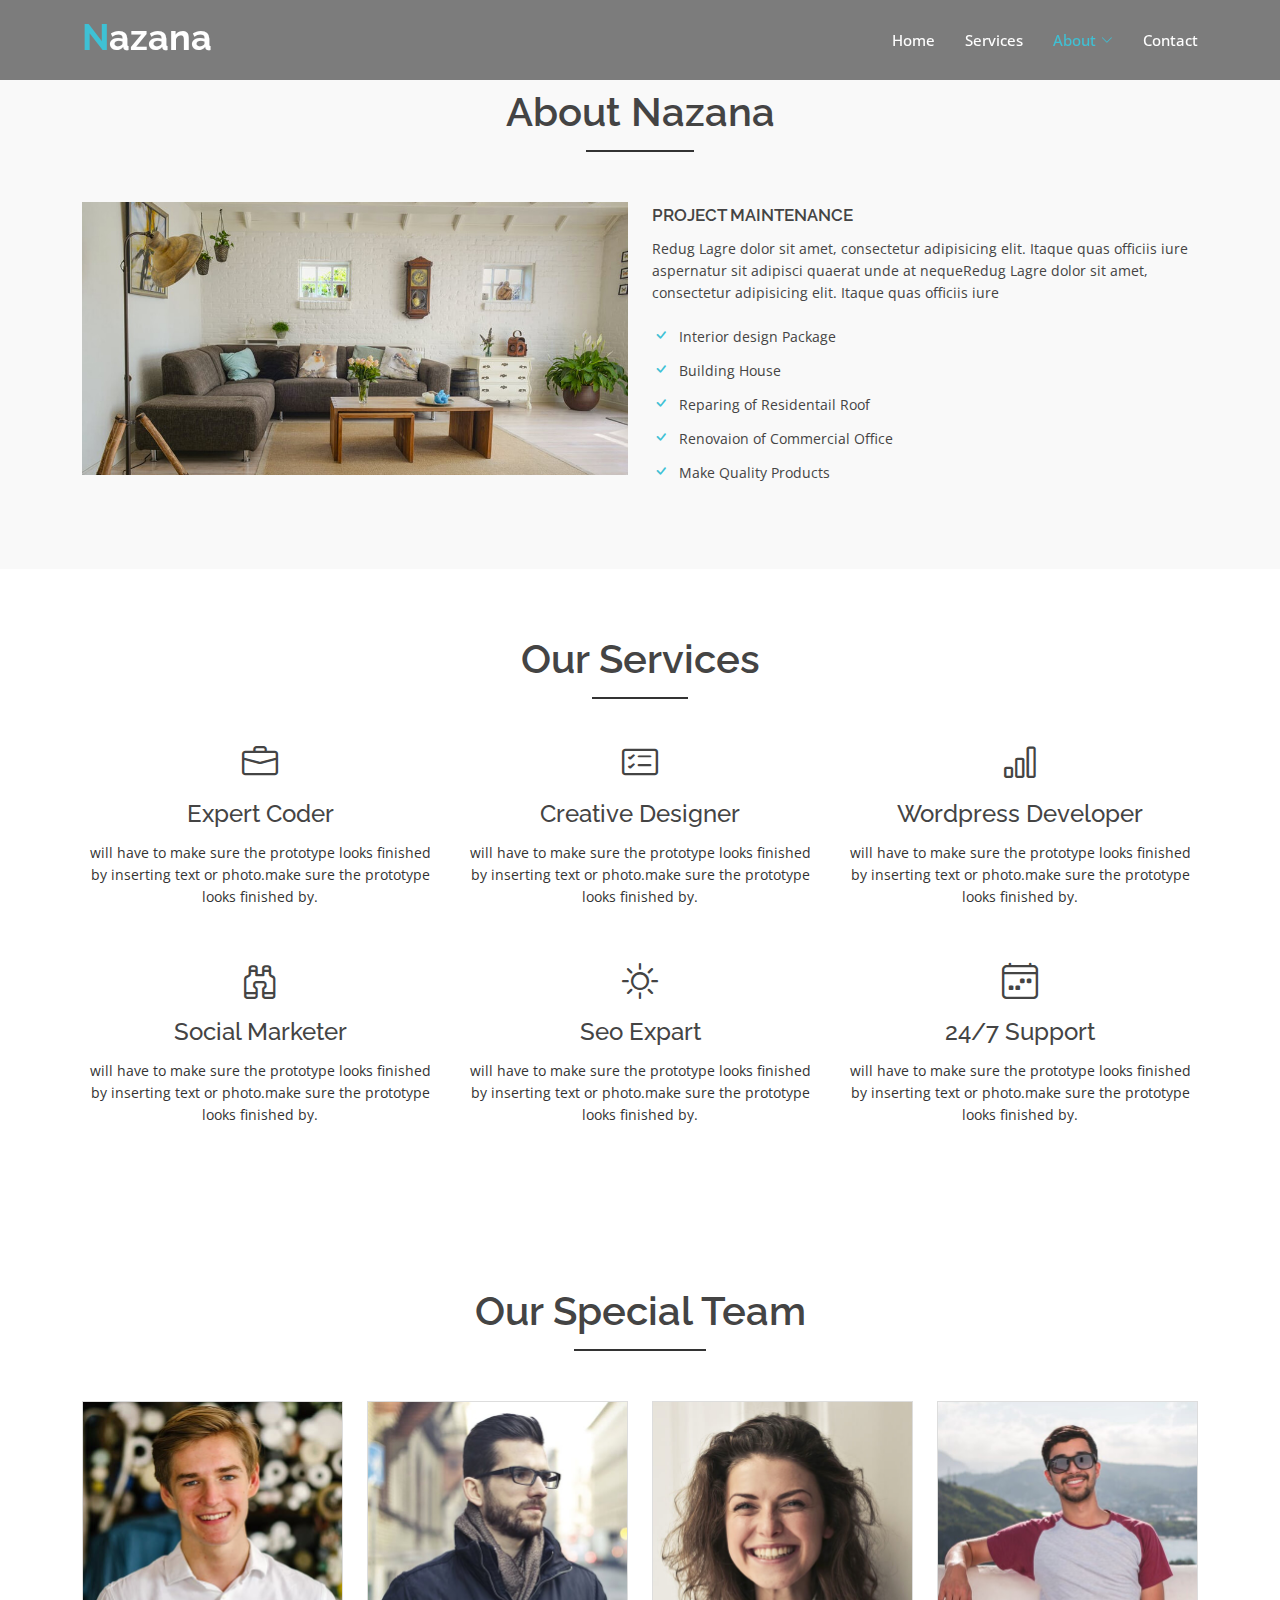
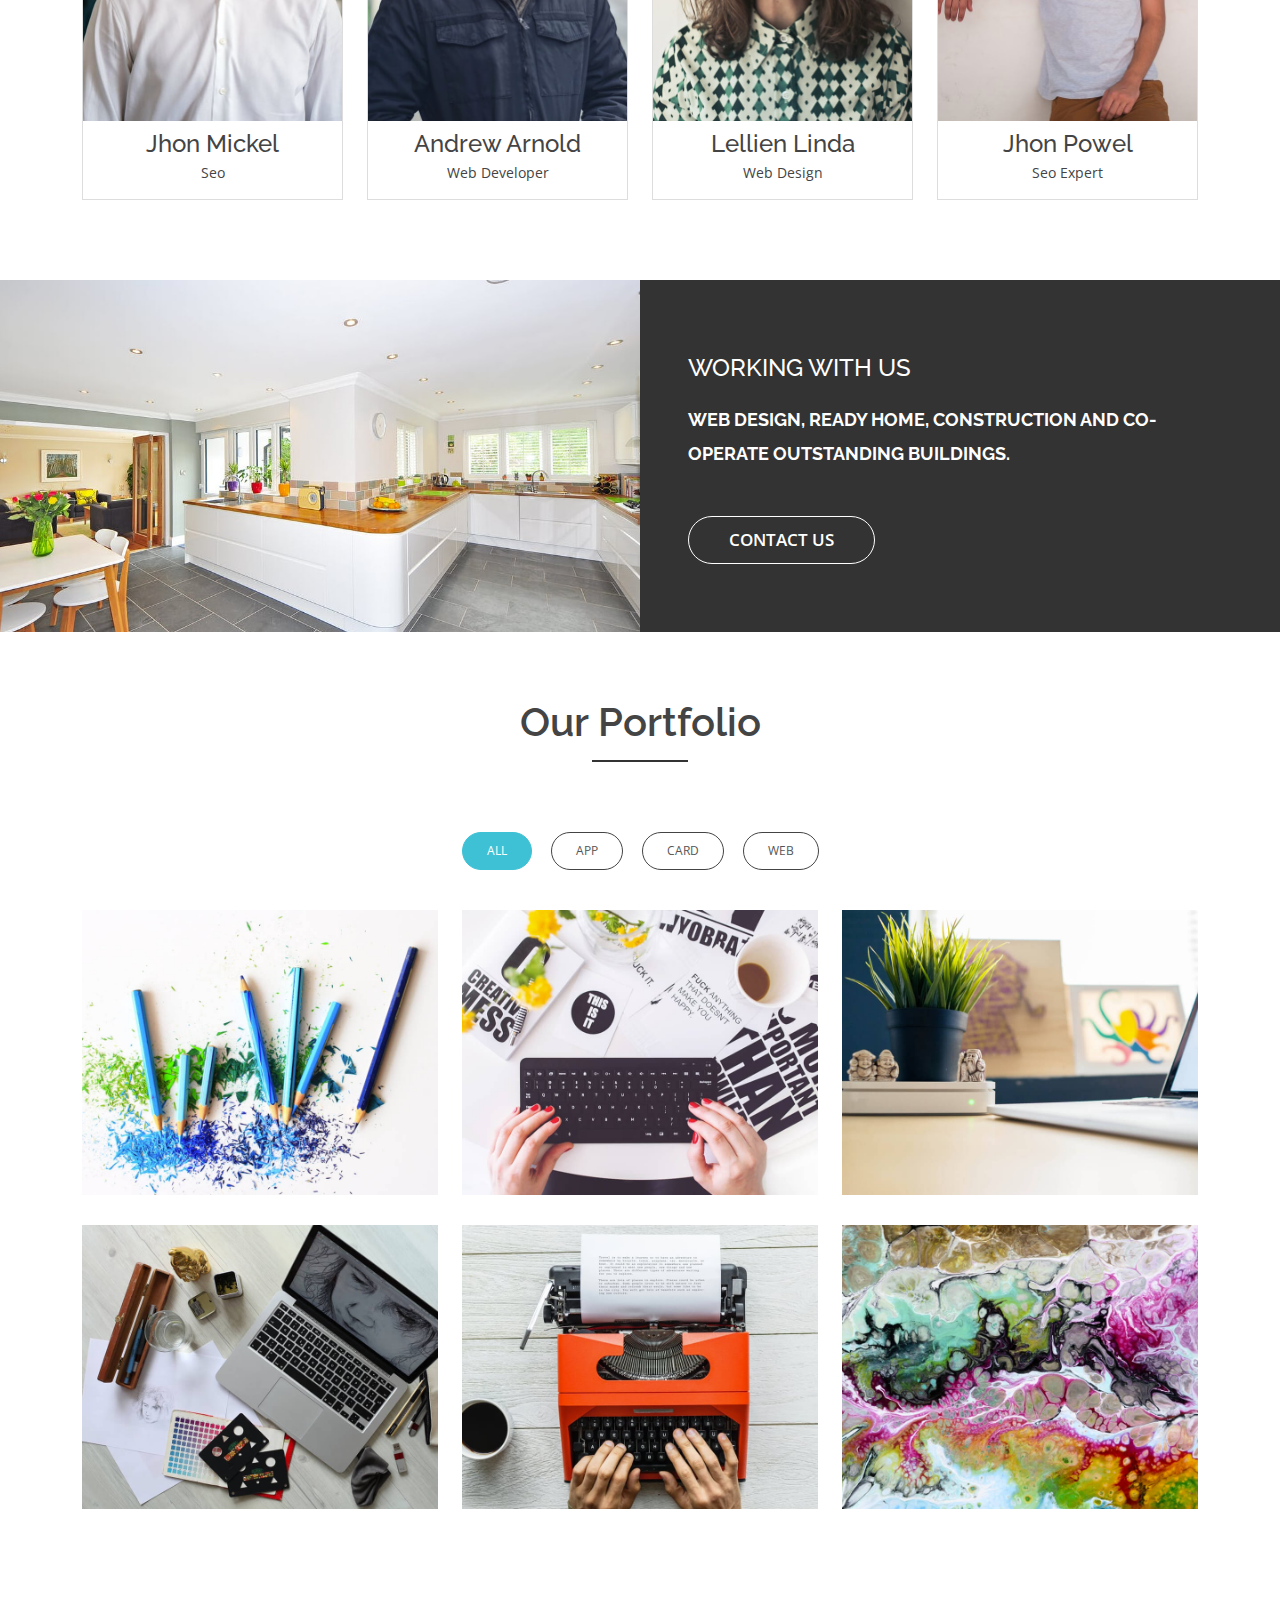
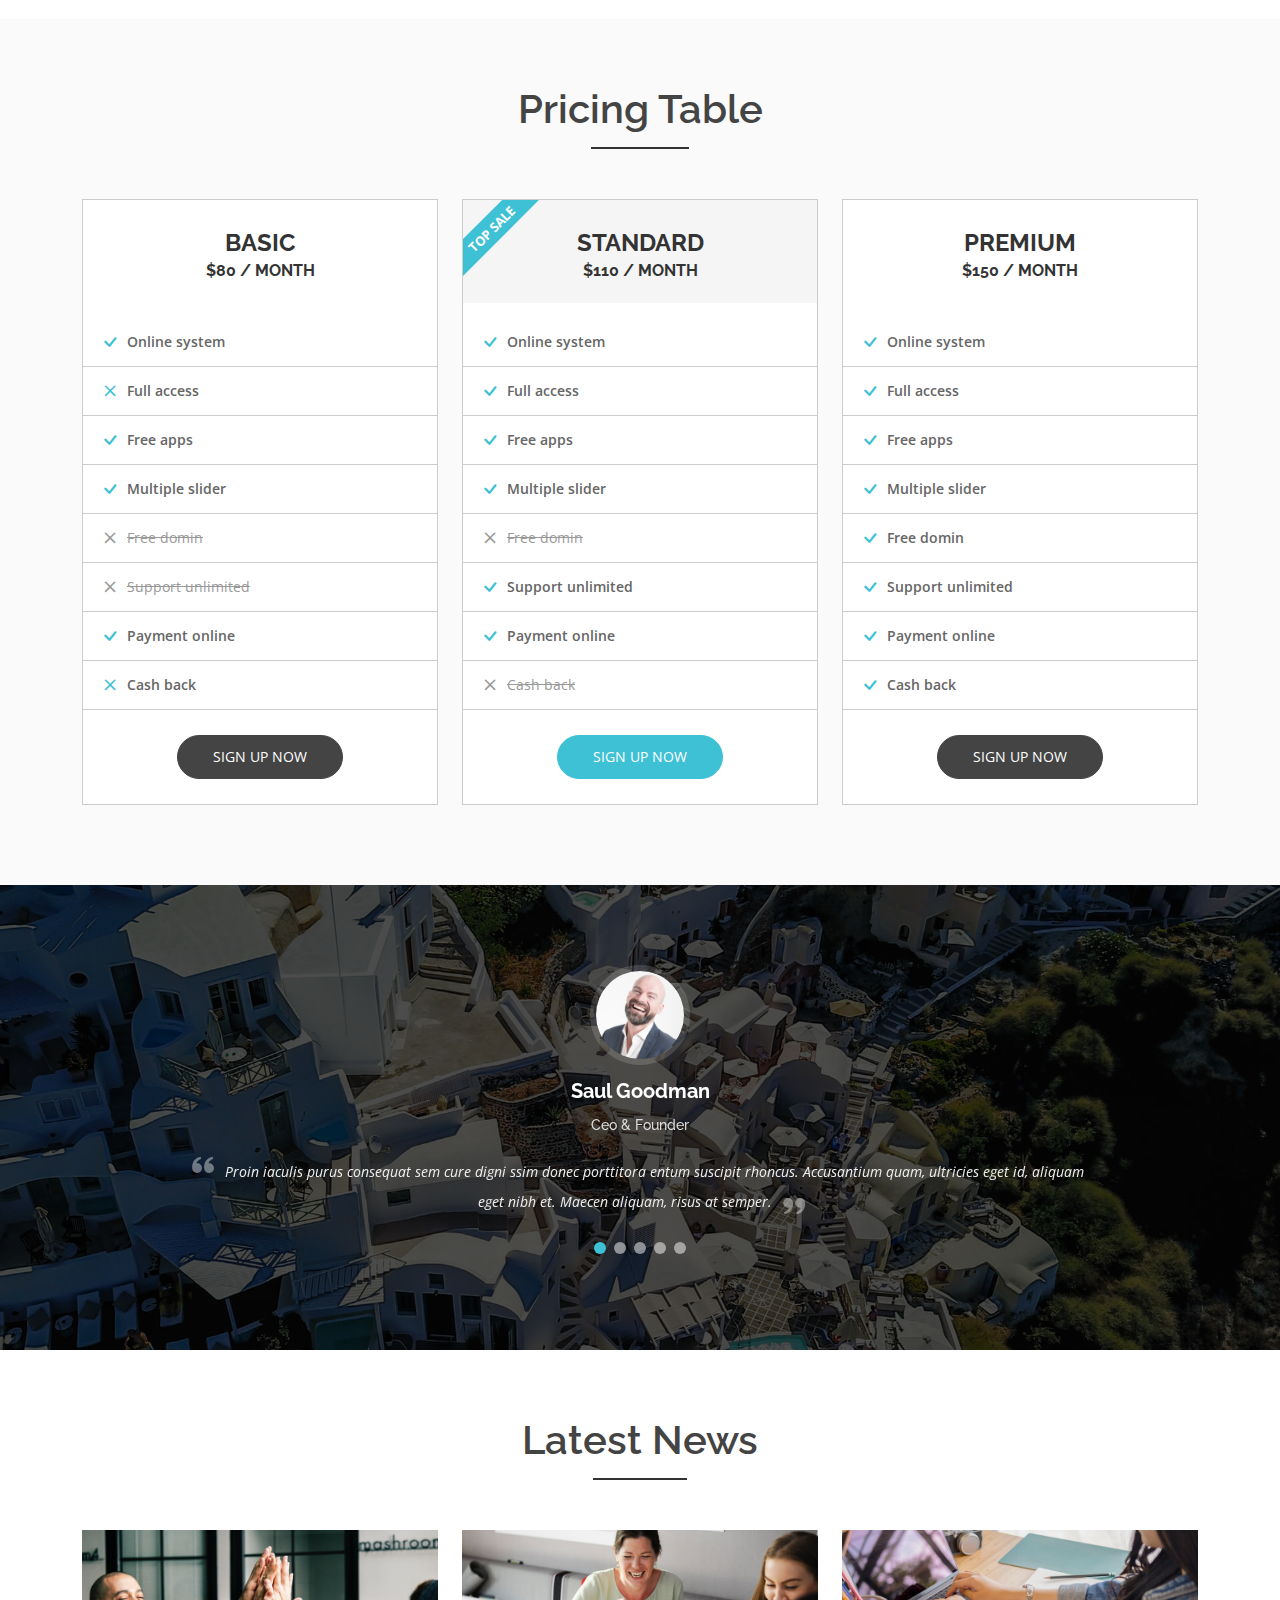
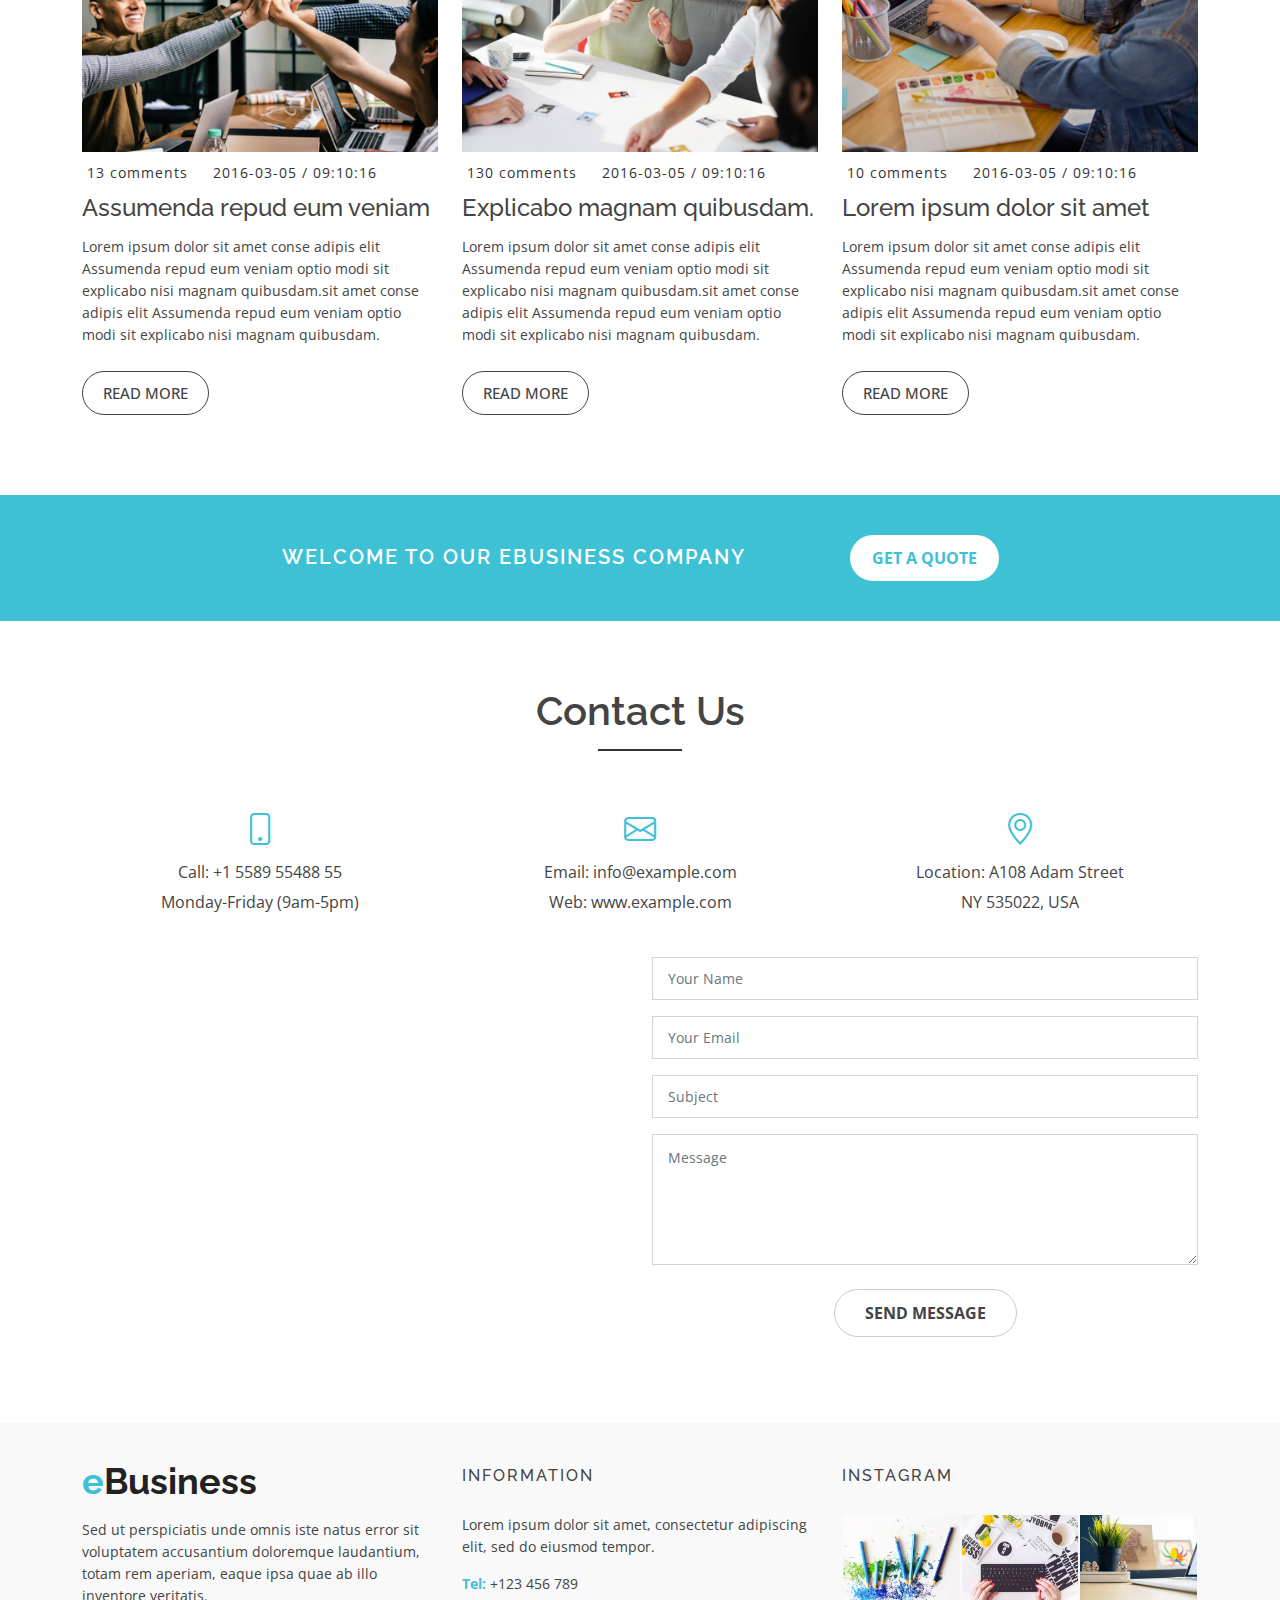
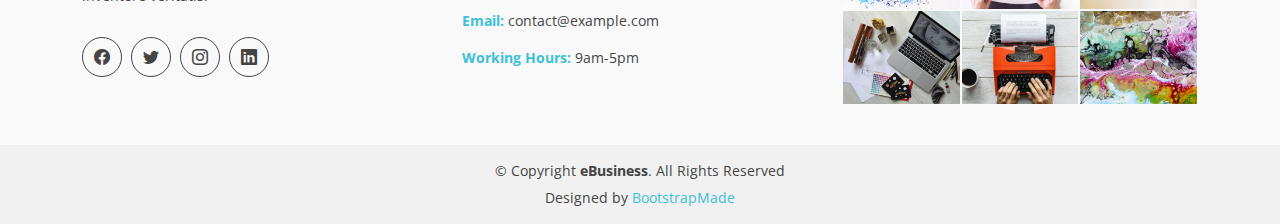
==== about.html @ fdb51cf4 "first commit" ====
<!DOCTYPE html>
<html lang="en">

<head>
  <meta charset="utf-8">
  <meta content="width=device-width, initial-scale=1.0" name="viewport">

  <title>eBusiness Bootstrap Template - Index</title>
  <meta content="" name="description">
  <meta content="" name="keywords">

  <!-- Favicons -->
  <link href="assets/img/favicon.png" rel="icon">
  <link href="assets/img/apple-touch-icon.png" rel="apple-touch-icon">

  <!-- Google Fonts -->
  <link
    href="https://fonts.googleapis.com/css?family=Open+Sans:300,400,400i,600,700|Raleway:300,400,400i,500,500i,700,800,900"
    rel="stylesheet">

  <!-- Vendor CSS Files -->
  <link href="assets/vendor/animate.css/animate.min.css" rel="stylesheet">
  <link href="assets/vendor/bootstrap/css/bootstrap.min.css" rel="stylesheet">
  <link href="assets/vendor/bootstrap-icons/bootstrap-icons.css" rel="stylesheet">
  <link href="assets/vendor/boxicons/css/boxicons.min.css" rel="stylesheet">
  <link href="assets/vendor/glightbox/css/glightbox.min.css" rel="stylesheet">
  <link href="assets/vendor/swiper/swiper-bundle.min.css" rel="stylesheet">

  <!-- Template Main CSS File -->
  <link href="assets/css/style.css" rel="stylesheet">

  <!-- =======================================================
  * Template Name: eBusiness - v4.9.0
  * Template URL: https://bootstrapmade.com/ebusiness-bootstrap-corporate-template/
  * Author: BootstrapMade.com
  * License: https://bootstrapmade.com/license/
  ======================================================== -->
</head>

<body>

  <!-- ======= Header ======= -->
  <header id="header" class="fixed-top d-flex align-items-center">
    <div class="container d-flex justify-content-between">

      <div class="logo">
        <h1><a href="index.html"><span>N</span>azana</a></h1>
        <!-- Uncomment below if you prefer to use an image logo -->
        <!-- <a href="index.html"><img src="assets/img/logo.png" alt="" class="img-fluid"></a>-->
      </div>

      <nav id="navbar" class="navbar">
        <ul>
          <li><a class="nav-link scrollto " href="./index.html">Home</a></li>
          <li><a class="nav-link scrollto" href="#services">Services</a></li>
          <li class="dropdown "><a href="./about.html"><span class="active"> About</span> <i class="bi bi-chevron-down active" ></i></a>
            <ul>
              <li><a class="nav-link scrollto active" href="./about.html#services">Services</a></li>
              <li><a class="nav-link scrollto" href="./about.html#team">Team</a></li>
              <li><a class="nav-link scrollto" href="./about.html#documentation">Documentation</a></li>
            </ul>
          </li>
          <li><a class="nav-link scrollto" href="./contactus.html">Contact</a></li>
        </ul>
        <i class="bi bi-list mobile-nav-toggle"></i>
      </nav><!-- .navbar -->

    </div>
  </header><!-- End Header -->

  <main id="main">

    <!-- ======= About Section ======= -->
    <div id="about" class="about-area area-padding">
      <div class="container">
        <div class="row">
          <div class="col-md-12 col-sm-12 col-xs-12">
            <div class="section-headline text-center">
            </br>
              <h2>About Nazana</h2>
            </div>
          </div>
        </div>
        <div class="row">
          <!-- single-well start-->
          <div class="col-md-6 col-sm-6 col-xs-12">
            <div class="well-left">
              <div class="single-well">
                <a href="#">
                  <img src="assets/img/about/1.jpg" alt="">
                </a>
              </div>
            </div>
          </div>
          <!-- single-well end-->
          <div class="col-md-6 col-sm-6 col-xs-12">
            <div class="well-middle">
              <div class="single-well">
                <a href="#">
                  <h4 class="sec-head">project Maintenance</h4>
                </a>
                <p>
                  Redug Lagre dolor sit amet, consectetur adipisicing elit. Itaque quas officiis iure aspernatur sit
                  adipisci quaerat unde at nequeRedug Lagre dolor sit amet, consectetur adipisicing elit. Itaque quas
                  officiis iure
                </p>
                <ul>
                  <li>
                    <i class="bi bi-check"></i> Interior design Package
                  </li>
                  <li>
                    <i class="bi bi-check"></i> Building House
                  </li>
                  <li>
                    <i class="bi bi-check"></i> Reparing of Residentail Roof
                  </li>
                  <li>
                    <i class="bi bi-check"></i> Renovaion of Commercial Office
                  </li>
                  <li>
                    <i class="bi bi-check"></i> Make Quality Products
                  </li>
                </ul>
              </div>
            </div>
          </div>
          <!-- End col-->
        </div>
      </div>
    </div><!-- End About Section -->

    <!-- ======= Services Section ======= -->
    <div id="services" class="services-area area-padding">
      <div class="container">
        <div class="row">
          <div class="col-md-12 col-sm-12 col-xs-12">
            <div class="section-headline services-head text-center">
              <h2>Our Services</h2>
            </div>
          </div>
        </div>
        <div class="row text-center">
          <!-- Start Left services -->
          <div class="col-md-4 col-sm-4 col-xs-12">
            <div class="about-move">
              <div class="services-details">
                <div class="single-services">
                  <a class="services-icon" href="#">
                    <i class="bi bi-briefcase"></i>
                  </a>
                  <h4>Expert Coder</h4>
                  <p>
                    will have to make sure the prototype looks finished by inserting text or photo.make sure the
                    prototype looks finished by.
                  </p>
                </div>
              </div>
              <!-- end about-details -->
            </div>
          </div>
          <div class="col-md-4 col-sm-4 col-xs-12">
            <div class="about-move">
              <div class="services-details">
                <div class="single-services">
                  <a class="services-icon" href="#">
                    <i class="bi bi-card-checklist"></i>
                  </a>
                  <h4>Creative Designer</h4>
                  <p>
                    will have to make sure the prototype looks finished by inserting text or photo.make sure the
                    prototype looks finished by.
                  </p>
                </div>
              </div>
              <!-- end about-details -->
            </div>
          </div>
          <div class="col-md-4 col-sm-4 col-xs-12">
            <!-- end col-md-4 -->
            <div class=" about-move">
              <div class="services-details">
                <div class="single-services">
                  <a class="services-icon" href="#">
                    <i class="bi bi-bar-chart"></i>
                  </a>
                  <h4>Wordpress Developer</h4>
                  <p>
                    will have to make sure the prototype looks finished by inserting text or photo.make sure the
                    prototype looks finished by.
                  </p>
                </div>
              </div>
              <!-- end about-details -->
            </div>
          </div>
          <div class="col-md-4 col-sm-4 col-xs-12">
            <!-- end col-md-4 -->
            <div class=" about-move">
              <div class="services-details">
                <div class="single-services">
                  <a class="services-icon" href="#">
                    <i class="bi bi-binoculars"></i>
                  </a>
                  <h4>Social Marketer </h4>
                  <p>
                    will have to make sure the prototype looks finished by inserting text or photo.make sure the
                    prototype looks finished by.
                  </p>
                </div>
              </div>
              <!-- end about-details -->
            </div>
          </div>
          <!-- End Left services -->
          <div class="col-md-4 col-sm-4 col-xs-12">
            <!-- end col-md-4 -->
            <div class=" about-move">
              <div class="services-details">
                <div class="single-services">
                  <a class="services-icon" href="#">
                    <i class="bi bi-brightness-high"></i>
                  </a>
                  <h4>Seo Expart</h4>
                  <p>
                    will have to make sure the prototype looks finished by inserting text or photo.make sure the
                    prototype looks finished by.
                  </p>
                </div>
              </div>
              <!-- end about-details -->
            </div>
          </div>
          <!-- End Left services -->
          <div class="col-md-4 col-sm-4 col-xs-12">
            <!-- end col-md-4 -->
            <div class=" about-move">
              <div class="services-details">
                <div class="single-services">
                  <a class="services-icon" href="#">
                    <i class="bi bi-calendar4-week"></i>
                  </a>
                  <h4>24/7 Support</h4>
                  <p>
                    will have to make sure the prototype looks finished by inserting text or photo.make sure the
                    prototype looks finished by.
                  </p>
                </div>
              </div>
              <!-- end about-details -->
            </div>
          </div>
        </div>
      </div>
    </div><!-- End Services Section -->

    <!-- ======= Team Section ======= -->
    <div id="team" class="our-team-area area-padding">
      <div class="container">
        <div class="row">
          <div class="col-md-12 col-sm-12 col-xs-12">
            <div class="section-headline text-center">
              <h2>Our special Team</h2>
            </div>
          </div>
        </div>
        <div class="row">
          <div class="col-md-3 col-sm-3 col-xs-12">
            <div class="single-team-member">
              <div class="team-img">
                <a href="#">
                  <img src="assets/img/team/1.jpg" alt="">
                </a>
                <div class="team-social-icon text-center">
                  <ul>
                    <li>
                      <a href="#">
                        <i class="bi bi-facebook"></i>
                      </a>
                    </li>
                    <li>
                      <a href="#">
                        <i class="bi bi-twitter"></i>
                      </a>
                    </li>
                    <li>
                      <a href="#">
                        <i class="bi bi-instagram"></i>
                      </a>
                    </li>
                  </ul>
                </div>
              </div>
              <div class="team-content text-center">
                <h4>Jhon Mickel</h4>
                <p>Seo</p>
              </div>
            </div>
          </div>
          <!-- End column -->
          <div class="col-md-3 col-sm-3 col-xs-12">
            <div class="single-team-member">
              <div class="team-img">
                <a href="#">
                  <img src="assets/img/team/2.jpg" alt="">
                </a>
                <div class="team-social-icon text-center">
                  <ul>
                    <li>
                      <a href="#">
                        <i class="bi bi-facebook"></i>
                      </a>
                    </li>
                    <li>
                      <a href="#">
                        <i class="bi bi-twitter"></i>
                      </a>
                    </li>
                    <li>
                      <a href="#">
                        <i class="bi bi-instagram"></i>
                      </a>
                    </li>
                  </ul>
                </div>
              </div>
              <div class="team-content text-center">
                <h4>Andrew Arnold</h4>
                <p>Web Developer</p>
              </div>
            </div>
          </div>
          <!-- End column -->
          <div class="col-md-3 col-sm-3 col-xs-12">
            <div class="single-team-member">
              <div class="team-img">
                <a href="#">
                  <img src="assets/img/team/3.jpg" alt="">
                </a>
                <div class="team-social-icon text-center">
                  <ul>
                    <li>
                      <a href="#">
                        <i class="bi bi-facebook"></i>
                      </a>
                    </li>
                    <li>
                      <a href="#">
                        <i class="bi bi-twitter"></i>
                      </a>
                    </li>
                    <li>
                      <a href="#">
                        <i class="bi bi-instagram"></i>
                      </a>
                    </li>
                  </ul>
                </div>
              </div>
              <div class="team-content text-center">
                <h4>Lellien Linda</h4>
                <p>Web Design</p>
              </div>
            </div>
          </div>
          <!-- End column -->
          <div class="col-md-3 col-sm-3 col-xs-12">
            <div class="single-team-member">
              <div class="team-img">
                <a href="#">
                  <img src="assets/img/team/4.jpg" alt="">
                </a>
                <div class="team-social-icon text-center">
                  <ul>
                    <li>
                      <a href="#">
                        <i class="bi bi-facebook"></i>
                      </a>
                    </li>
                    <li>
                      <a href="#">
                        <i class="bi bi-twitter"></i>
                      </a>
                    </li>
                    <li>
                      <a href="#">
                        <i class="bi bi-instagram"></i>
                      </a>
                    </li>
                  </ul>
                </div>
              </div>
              <div class="team-content text-center">
                <h4>Jhon Powel</h4>
                <p>Seo Expert</p>
              </div>
            </div>
          </div>
          <!-- End column -->
        </div>
      </div>
    </div><!-- End Team Section -->

    <!-- ======= Rviews Section ======= -->
    <div class="reviews-area">
      <div class="row g-0">
        <div class="col-lg-6">
          <img src="assets/img/about/2.jpg" alt="" class="img-fluid">
        </div>
        <div class="col-lg-6 work-right-text d-flex align-items-center">
          <div class="px-5 py-5 py-lg-0">
            <h2>working with us</h2>
            <h5>Web Design, Ready Home, Construction and Co-operate Outstanding Buildings.</h5>
            <a href="#contact" class="ready-btn scrollto">Contact us</a>
          </div>
        </div>
      </div>
    </div><!-- End Rviews Section -->

    <!-- ======= Portfolio Section ======= -->
    <div id="portfolio" class="portfolio-area area-padding fix">
      <div class="container">
        <div class="row">
          <div class="col-lg-12 col-md-12 col-sm-12 col-xs-12">
            <div class="section-headline text-center">
              <h2>Our Portfolio</h2>
            </div>
          </div>
        </div>
        <div class="row wesome-project-1 fix">
          <!-- Start Portfolio -page -->
          <div class="col-lg-12 col-md-12 col-sm-12 col-xs-12">
            <ul id="portfolio-flters">
              <li data-filter="*" class="filter-active">All</li>
              <li data-filter=".filter-app">App</li>
              <li data-filter=".filter-card">Card</li>
              <li data-filter=".filter-web">Web</li>
            </ul>
          </div>
        </div>

        <div class="row awesome-project-content portfolio-container">

          <!-- portfolio-item start -->
          <div class="col-md-4 col-sm-4 col-xs-12 portfolio-item filter-app portfolio-item">
            <div class="single-awesome-project">
              <div class="awesome-img">
                <a href="#"><img src="assets/img/portfolio/1.jpg" alt="" /></a>
                <div class="add-actions text-center">
                  <div class="project-dec">
                    <a class="portfolio-lightbox" data-gallery="myGallery" href="assets/img/portfolio/1.jpg">
                      <h4>Business City</h4>
                      <span>Web Development</span>
                    </a>
                  </div>
                </div>
              </div>
            </div>
          </div>
          <!-- portfolio-item end -->

          <!-- portfolio-item start -->
          <div class="col-md-4 col-sm-4 col-xs-12 portfolio-item filter-web">
            <div class="single-awesome-project">
              <div class="awesome-img">
                <a href="#"><img src="assets/img/portfolio/2.jpg" alt="" /></a>
                <div class="add-actions text-center">
                  <div class="project-dec">
                    <a class="portfolio-lightbox" data-gallery="myGallery" href="assets/img/portfolio/2.jpg">
                      <h4>Blue Sea</h4>
                      <span>Photosho</span>
                    </a>
                  </div>
                </div>
              </div>
            </div>
          </div>
          <!-- portfolio-item end -->

          <!-- portfolio-item start -->
          <div class="col-md-4 col-sm-4 col-xs-12 portfolio-item filter-card">
            <div class="single-awesome-project">
              <div class="awesome-img">
                <a href="#"><img src="assets/img/portfolio/3.jpg" alt="" /></a>
                <div class="add-actions text-center">
                  <div class="project-dec">
                    <a class="portfolio-lightbox" data-gallery="myGallery" href="assets/img/portfolio/3.jpg">
                      <h4>Beautiful Nature</h4>
                      <span>Web Design</span>
                    </a>
                  </div>
                </div>
              </div>
            </div>
          </div>
          <!-- portfolio-item end -->

          <!-- portfolio-item start -->
          <div class="col-md-4 col-sm-4 col-xs-12 portfolio-item filter-web">
            <div class="single-awesome-project">
              <div class="awesome-img">
                <a href="#"><img src="assets/img/portfolio/4.jpg" alt="" /></a>
                <div class="add-actions text-center">
                  <div class="project-dec">
                    <a class="portfolio-lightbox" data-gallery="myGallery" href="assets/img/portfolio/4.jpg">
                      <h4>Creative Team</h4>
                      <span>Web design</span>
                    </a>
                  </div>
                </div>
              </div>
            </div>
          </div>
          <!-- portfolio-item end -->

          <!-- portfolio-item start -->
          <div class="col-md-4 col-sm-4 col-xs-12 portfolio-item filter-app">
            <div class="single-awesome-project">
              <div class="awesome-img">
                <a href="#"><img src="assets/img/portfolio/5.jpg" alt="" /></a>
                <div class="add-actions text-center text-center">
                  <div class="project-dec">
                    <a class="portfolio-lightbox" data-gallery="myGallery" href="assets/img/portfolio/5.jpg">
                      <h4>Beautiful Flower</h4>
                      <span>Web Development</span>
                    </a>
                  </div>
                </div>
              </div>
            </div>
          </div>
          <!-- portfolio-item end -->

          <!-- portfolio-item start -->
          <div class="col-md-4 col-sm-4 col-xs-12 portfolio-item filter-web">
            <div class="single-awesome-project">
              <div class="awesome-img">
                <a href="#"><img src="assets/img/portfolio/6.jpg" alt="" /></a>
                <div class="add-actions text-center">
                  <div class="project-dec">
                    <a class="portfolio-lightbox" data-gallery="myGallery" href="assets/img/portfolio/6.jpg">
                      <h4>Night Hill</h4>
                      <span>Photoshop</span>
                    </a>
                  </div>
                </div>
              </div>
            </div>
          </div>
          <!-- portfolio-item end -->

        </div>
      </div>
    </div><!-- End Portfolio Section -->

    <!-- ======= Pricing Section ======= -->
    <div id="pricing" class="pricing-area area-padding">
      <div class="container">
        <div class="row">
          <div class="col-md-12 col-sm-12 col-xs-12">
            <div class="section-headline text-center">
              <h2>Pricing Table</h2>
            </div>
          </div>
        </div>
        <div class="row">
          <div class="col-md-4 col-sm-4 col-xs-12">
            <div class="pri_table_list">
              <h3>basic <br /> <span>$80 / month</span></h3>
              <ol>
                <li class="check"><i class="bi bi-check"></i><span>Online system</span></li>
                <li class="check"><i class="bi bi-x"></i><span>Full access</span></li>
                <li class="check"><i class="bi bi-check"></i><span>Free apps</span></li>
                <li class="check"><i class="bi bi-check"></i><span>Multiple slider</span></li>
                <li class="cross"><i class="bi bi-x"></i><span>Free domin</span></li>
                <li class="cross"><i class="bi bi-x"></i><span>Support unlimited</span></li>
                <li class="check"><i class="bi bi-check"></i><span>Payment online</span></li>
                <li class="check"><i class="bi bi-x"></i><span>Cash back</span></li>
              </ol>
              <button>sign up now</button>
            </div>
          </div>
          <div class="col-md-4 col-sm-4 col-xs-12">
            <div class="pri_table_list active">
              <span class="saleon">top sale</span>
              <h3>standard <br /> <span>$110 / month</span></h3>
              <ol>
                <li class="check"><i class="bi bi-check"></i><span>Online system</span></li>
                <li class="check"><i class="bi bi-check"></i><span>Full access</span></li>
                <li class="check"><i class="bi bi-check"></i><span>Free apps</span></li>
                <li class="check"><i class="bi bi-check"></i><span>Multiple slider</span></li>
                <li class="cross"><i class="bi bi-x"></i><span>Free domin</span></li>
                <li class="check"><i class="bi bi-check"></i><span>Support unlimited</span></li>
                <li class="check"><i class="bi bi-check"></i><span>Payment online</span></li>
                <li class="cross"><i class="bi bi-x"></i><span>Cash back</span></li>
              </ol>
              <button>sign up now</button>
            </div>
          </div>
          <div class="col-md-4 col-sm-4 col-xs-12">
            <div class="pri_table_list">
              <h3>premium <br /> <span>$150 / month</span></h3>
              <ol>
                <li class="check"><i class="bi bi-check"></i><span>Online system</span></li>
                <li class="check"><i class="bi bi-check"></i><span>Full access</span></li>
                <li class="check"><i class="bi bi-check"></i><span>Free apps</span></li>
                <li class="check"><i class="bi bi-check"></i><span>Multiple slider</span></li>
                <li class="check"><i class="bi bi-check"></i><span>Free domin</span></li>
                <li class="check"><i class="bi bi-check"></i><span>Support unlimited</span></li>
                <li class="check"><i class="bi bi-check"></i><span>Payment online</span></li>
                <li class="check"><i class="bi bi-check"></i><span>Cash back</span></li>
              </ol>
              <button>sign up now</button>
            </div>
          </div>
        </div>
      </div>
    </div><!-- End Pricing Section -->

    <!-- ======= Testimonials Section ======= -->
    <div id="testimonials" class="testimonials">
      <div class="container">

        <div class="testimonials-slider swiper">
          <div class="swiper-wrapper">

            <div class="swiper-slide">
              <div class="testimonial-item">
                <img src="assets/img/testimonials/testimonials-1.jpg" class="testimonial-img" alt="">
                <h3>Saul Goodman</h3>
                <h4>Ceo &amp; Founder</h4>
                <p>
                  <i class="bx bxs-quote-alt-left quote-icon-left"></i>
                  Proin iaculis purus consequat sem cure digni ssim donec porttitora entum suscipit rhoncus. Accusantium
                  quam, ultricies eget id, aliquam eget nibh et. Maecen aliquam, risus at semper.
                  <i class="bx bxs-quote-alt-right quote-icon-right"></i>
                </p>
              </div>
            </div><!-- End testimonial item -->

            <div class="swiper-slide">
              <div class="testimonial-item">
                <img src="assets/img/testimonials/testimonials-2.jpg" class="testimonial-img" alt="">
                <h3>Sara Wilsson</h3>
                <h4>Designer</h4>
                <p>
                  <i class="bx bxs-quote-alt-left quote-icon-left"></i>
                  Export tempor illum tamen malis malis eram quae irure esse labore quem cillum quid cillum eram malis
                  quorum velit fore eram velit sunt aliqua noster fugiat irure amet legam anim culpa.
                  <i class="bx bxs-quote-alt-right quote-icon-right"></i>
                </p>
              </div>
            </div><!-- End testimonial item -->

            <div class="swiper-slide">
              <div class="testimonial-item">
                <img src="assets/img/testimonials/testimonials-3.jpg" class="testimonial-img" alt="">
                <h3>Jena Karlis</h3>
                <h4>Store Owner</h4>
                <p>
                  <i class="bx bxs-quote-alt-left quote-icon-left"></i>
                  Enim nisi quem export duis labore cillum quae magna enim sint quorum nulla quem veniam duis minim
                  tempor labore quem eram duis noster aute amet eram fore quis sint minim.
                  <i class="bx bxs-quote-alt-right quote-icon-right"></i>
                </p>
              </div>
            </div><!-- End testimonial item -->

            <div class="swiper-slide">
              <div class="testimonial-item">
                <img src="assets/img/testimonials/testimonials-4.jpg" class="testimonial-img" alt="">
                <h3>Matt Brandon</h3>
                <h4>Freelancer</h4>
                <p>
                  <i class="bx bxs-quote-alt-left quote-icon-left"></i>
                  Fugiat enim eram quae cillum dolore dolor amet nulla culpa multos export minim fugiat minim velit
                  minim dolor enim duis veniam ipsum anim magna sunt elit fore quem dolore labore illum veniam.
                  <i class="bx bxs-quote-alt-right quote-icon-right"></i>
                </p>
              </div>
            </div><!-- End testimonial item -->

            <div class="swiper-slide">
              <div class="testimonial-item">
                <img src="assets/img/testimonials/testimonials-5.jpg" class="testimonial-img" alt="">
                <h3>John Larson</h3>
                <h4>Entrepreneur</h4>
                <p>
                  <i class="bx bxs-quote-alt-left quote-icon-left"></i>
                  Quis quorum aliqua sint quem legam fore sunt eram irure aliqua veniam tempor noster veniam enim culpa
                  labore duis sunt culpa nulla illum cillum fugiat legam esse veniam culpa fore nisi cillum quid.
                  <i class="bx bxs-quote-alt-right quote-icon-right"></i>
                </p>
              </div>
            </div><!-- End testimonial item -->

          </div>
          <div class="swiper-pagination"></div>
        </div>

      </div>
    </div><!-- End Testimonials Section -->

    <!-- ======= Blog Section ======= -->
    <div id="blog" class="blog-area">
      <div class="blog-inner area-padding">
        <div class="blog-overly"></div>
        <div class="container ">
          <div class="row">
            <div class="col-md-12 col-sm-12 col-xs-12">
              <div class="section-headline text-center">
                <h2>Latest News</h2>
              </div>
            </div>
          </div>
          <div class="row">
            <!-- Start Left Blog -->
            <div class="col-md-4 col-sm-4 col-xs-12">
              <div class="single-blog">
                <div class="single-blog-img">
                  <a href="blog.html">
                    <img src="assets/img/blog/1.jpg" alt="">
                  </a>
                </div>
                <div class="blog-meta">
                  <span class="comments-type">
                    <i class="fa fa-comment-o"></i>
                    <a href="#">13 comments</a>
                  </span>
                  <span class="date-type">
                    <i class="fa fa-calendar"></i>2016-03-05 / 09:10:16
                  </span>
                </div>
                <div class="blog-text">
                  <h4>
                    <a href="blog.html">Assumenda repud eum veniam</a>
                  </h4>
                  <p>
                    Lorem ipsum dolor sit amet conse adipis elit Assumenda repud eum veniam optio modi sit explicabo
                    nisi magnam quibusdam.sit amet conse adipis elit Assumenda repud eum veniam optio modi sit explicabo
                    nisi magnam quibusdam.
                  </p>
                </div>
                <span>
                  <a href="blog.html" class="ready-btn">Read more</a>
                </span>
              </div>
              <!-- Start single blog -->
            </div>
            <!-- End Left Blog-->
            <!-- Start Left Blog -->
            <div class="col-md-4 col-sm-4 col-xs-12">
              <div class="single-blog">
                <div class="single-blog-img">
                  <a href="blog.html">
                    <img src="assets/img/blog/2.jpg" alt="">
                  </a>
                </div>
                <div class="blog-meta">
                  <span class="comments-type">
                    <i class="fa fa-comment-o"></i>
                    <a href="#">130 comments</a>
                  </span>
                  <span class="date-type">
                    <i class="fa fa-calendar"></i>2016-03-05 / 09:10:16
                  </span>
                </div>
                <div class="blog-text">
                  <h4>
                    <a href="blog.html">Explicabo magnam quibusdam.</a>
                  </h4>
                  <p>
                    Lorem ipsum dolor sit amet conse adipis elit Assumenda repud eum veniam optio modi sit explicabo
                    nisi magnam quibusdam.sit amet conse adipis elit Assumenda repud eum veniam optio modi sit explicabo
                    nisi magnam quibusdam.
                  </p>
                </div>
                <span>
                  <a href="blog.html" class="ready-btn">Read more</a>
                </span>
              </div>
              <!-- Start single blog -->
            </div>
            <!-- End Left Blog-->
            <!-- Start Right Blog-->
            <div class="col-md-4 col-sm-4 col-xs-12">
              <div class="single-blog">
                <div class="single-blog-img">
                  <a href="blog.html">
                    <img src="assets/img/blog/3.jpg" alt="">
                  </a>
                </div>
                <div class="blog-meta">
                  <span class="comments-type">
                    <i class="fa fa-comment-o"></i>
                    <a href="#">10 comments</a>
                  </span>
                  <span class="date-type">
                    <i class="fa fa-calendar"></i>2016-03-05 / 09:10:16
                  </span>
                </div>
                <div class="blog-text">
                  <h4>
                    <a href="blog.html">Lorem ipsum dolor sit amet</a>
                  </h4>
                  <p>
                    Lorem ipsum dolor sit amet conse adipis elit Assumenda repud eum veniam optio modi sit explicabo
                    nisi magnam quibusdam.sit amet conse adipis elit Assumenda repud eum veniam optio modi sit explicabo
                    nisi magnam quibusdam.
                  </p>
                </div>
                <span>
                  <a href="blog.html" class="ready-btn">Read more</a>
                </span>
              </div>
            </div>
            <!-- End Right Blog-->
          </div>
        </div>
      </div>
    </div><!-- End Blog Section -->

    <!-- ======= Suscribe Section ======= -->
    <div class="suscribe-area">
      <div class="container">
        <div class="row">
          <div class="col-lg-12 col-md-12 col-sm-12 col-xs=12">
            <div class="suscribe-text text-center">
              <h3>Welcome to our eBusiness company</h3>
              <a class="sus-btn" href="#">Get A quote</a>
            </div>
          </div>
        </div>
      </div>
    </div><!-- End Suscribe Section -->

    <!-- ======= Contact Section ======= -->
    <div id="contact" class="contact-area">
      <div class="contact-inner area-padding">
        <div class="contact-overly"></div>
        <div class="container ">
          <div class="row">
            <div class="col-md-12 col-sm-12 col-xs-12">
              <div class="section-headline text-center">
                <h2>Contact us</h2>
              </div>
            </div>
          </div>
          <div class="row">
            <!-- Start contact icon column -->
            <div class="col-md-4">
              <div class="contact-icon text-center">
                <div class="single-icon">
                  <i class="bi bi-phone"></i>
                  <p>
                    Call: +1 5589 55488 55<br>
                    <span>Monday-Friday (9am-5pm)</span>
                  </p>
                </div>
              </div>
            </div>
            <!-- Start contact icon column -->
            <div class="col-md-4">
              <div class="contact-icon text-center">
                <div class="single-icon">
                  <i class="bi bi-envelope"></i>
                  <p>
                    Email: info@example.com<br>
                    <span>Web: www.example.com</span>
                  </p>
                </div>
              </div>
            </div>
            <!-- Start contact icon column -->
            <div class="col-md-4">
              <div class="contact-icon text-center">
                <div class="single-icon">
                  <i class="bi bi-geo-alt"></i>
                  <p>
                    Location: A108 Adam Street<br>
                    <span>NY 535022, USA</span>
                  </p>
                </div>
              </div>
            </div>
          </div>
          <div class="row">

            <!-- Start Google Map -->
            <div class="col-md-6">
              <!-- Start Map -->
              <iframe
                src="https://www.google.com/maps/embed?pb=!1m18!1m12!1m3!1d22864.11283411948!2d-73.96468908098944!3d40.630720240038435!2m3!1f0!2f0!3f0!3m2!1i1024!2i768!4f13.1!3m3!1m2!1s0x89c24fa5d33f083b%3A0xc80b8f06e177fe62!2sNew+York%2C+NY%2C+USA!5e0!3m2!1sen!2sbg!4v1540447494452"
                width="100%" height="380" frameborder="0" style="border:0" allowfullscreen></iframe>
              <!-- End Map -->
            </div>
            <!-- End Google Map -->

            <!-- Start  contact -->
            <div class="col-md-6">
              <div class="form contact-form">
                <form action="forms/contact.php" method="post" role="form" class="php-email-form">
                  <div class="form-group">
                    <input type="text" name="name" class="form-control" id="name" placeholder="Your Name" required>
                  </div>
                  <div class="form-group mt-3">
                    <input type="email" class="form-control" name="email" id="email" placeholder="Your Email" required>
                  </div>
                  <div class="form-group mt-3">
                    <input type="text" class="form-control" name="subject" id="subject" placeholder="Subject" required>
                  </div>
                  <div class="form-group mt-3">
                    <textarea class="form-control" name="message" rows="5" placeholder="Message" required></textarea>
                  </div>
                  <div class="my-3">
                    <div class="loading">Loading</div>
                    <div class="error-message"></div>
                    <div class="sent-message">Your message has been sent. Thank you!</div>
                  </div>
                  <div class="text-center"><button type="submit">Send Message</button></div>
                </form>
              </div>
            </div>
            <!-- End Left contact -->
          </div>
        </div>
      </div>
    </div><!-- End Contact Section -->

  </main><!-- End #main -->

  <!-- ======= Footer ======= -->
  <footer>
    <div class="footer-area">
      <div class="container">
        <div class="row">
          <div class="col-md-4">
            <div class="footer-content">
              <div class="footer-head">
                <div class="footer-logo">
                  <h2><span>e</span>Business</h2>
                </div>

                <p>Sed ut perspiciatis unde omnis iste natus error sit voluptatem accusantium doloremque laudantium,
                  totam rem aperiam, eaque ipsa quae ab illo inventore veritatis.</p>
                <div class="footer-icons">
                  <ul>
                    <li>
                      <a href="#"><i class="bi bi-facebook"></i></a>
                    </li>
                    <li>
                      <a href="#"><i class="bi bi-twitter"></i></a>
                    </li>
                    <li>
                      <a href="#"><i class="bi bi-instagram"></i></a>
                    </li>
                    <li>
                      <a href="#"><i class="bi bi-linkedin"></i></a>
                    </li>
                  </ul>
                </div>
              </div>
            </div>
          </div>
          <!-- end single footer -->
          <div class="col-md-4">
            <div class="footer-content">
              <div class="footer-head">
                <h4>information</h4>
                <p>
                  Lorem ipsum dolor sit amet, consectetur adipiscing elit, sed do eiusmod tempor.
                </p>
                <div class="footer-contacts">
                  <p><span>Tel:</span> +123 456 789</p>
                  <p><span>Email:</span> contact@example.com</p>
                  <p><span>Working Hours:</span> 9am-5pm</p>
                </div>
              </div>
            </div>
          </div>
          <!-- end single footer -->
          <div class="col-md-4">
            <div class="footer-content">
              <div class="footer-head">
                <h4>Instagram</h4>
                <div class="flicker-img">
                  <a href="#"><img src="assets/img/portfolio/1.jpg" alt=""></a>
                  <a href="#"><img src="assets/img/portfolio/2.jpg" alt=""></a>
                  <a href="#"><img src="assets/img/portfolio/3.jpg" alt=""></a>
                  <a href="#"><img src="assets/img/portfolio/4.jpg" alt=""></a>
                  <a href="#"><img src="assets/img/portfolio/5.jpg" alt=""></a>
                  <a href="#"><img src="assets/img/portfolio/6.jpg" alt=""></a>
                </div>
              </div>
            </div>
          </div>
        </div>
      </div>
    </div>
    <div class="footer-area-bottom">
      <div class="container">
        <div class="row">
          <div class="col-md-12 col-sm-12 col-xs-12">
            <div class="copyright text-center">
              <p>
                &copy; Copyright <strong>eBusiness</strong>. All Rights Reserved
              </p>
            </div>
            <div class="credits">
              <!--
              All the links in the footer should remain intact.
              You can delete the links only if you purchased the pro version.
              Licensing information: https://bootstrapmade.com/license/
              Purchase the pro version with working PHP/AJAX contact form: https://bootstrapmade.com/buy/?theme=eBusiness
            -->
              Designed by <a href="https://bootstrapmade.com/">BootstrapMade</a>
            </div>
          </div>
        </div>
      </div>
    </div>
  </footer><!-- End  Footer -->

  <div id="preloader"></div>
  <a href="#" class="back-to-top d-flex align-items-center justify-content-center"><i
      class="bi bi-arrow-up-short"></i></a>

  <!-- Vendor JS Files -->
  <script src="assets/vendor/bootstrap/js/bootstrap.bundle.min.js"></script>
  <script src="assets/vendor/glightbox/js/glightbox.min.js"></script>
  <script src="assets/vendor/isotope-layout/isotope.pkgd.min.js"></script>
  <script src="assets/vendor/swiper/swiper-bundle.min.js"></script>
  <script src="assets/vendor/php-email-form/validate.js"></script>

  <!-- Template Main JS File -->
  <script src="assets/js/main.js"></script>

</body>

</html>
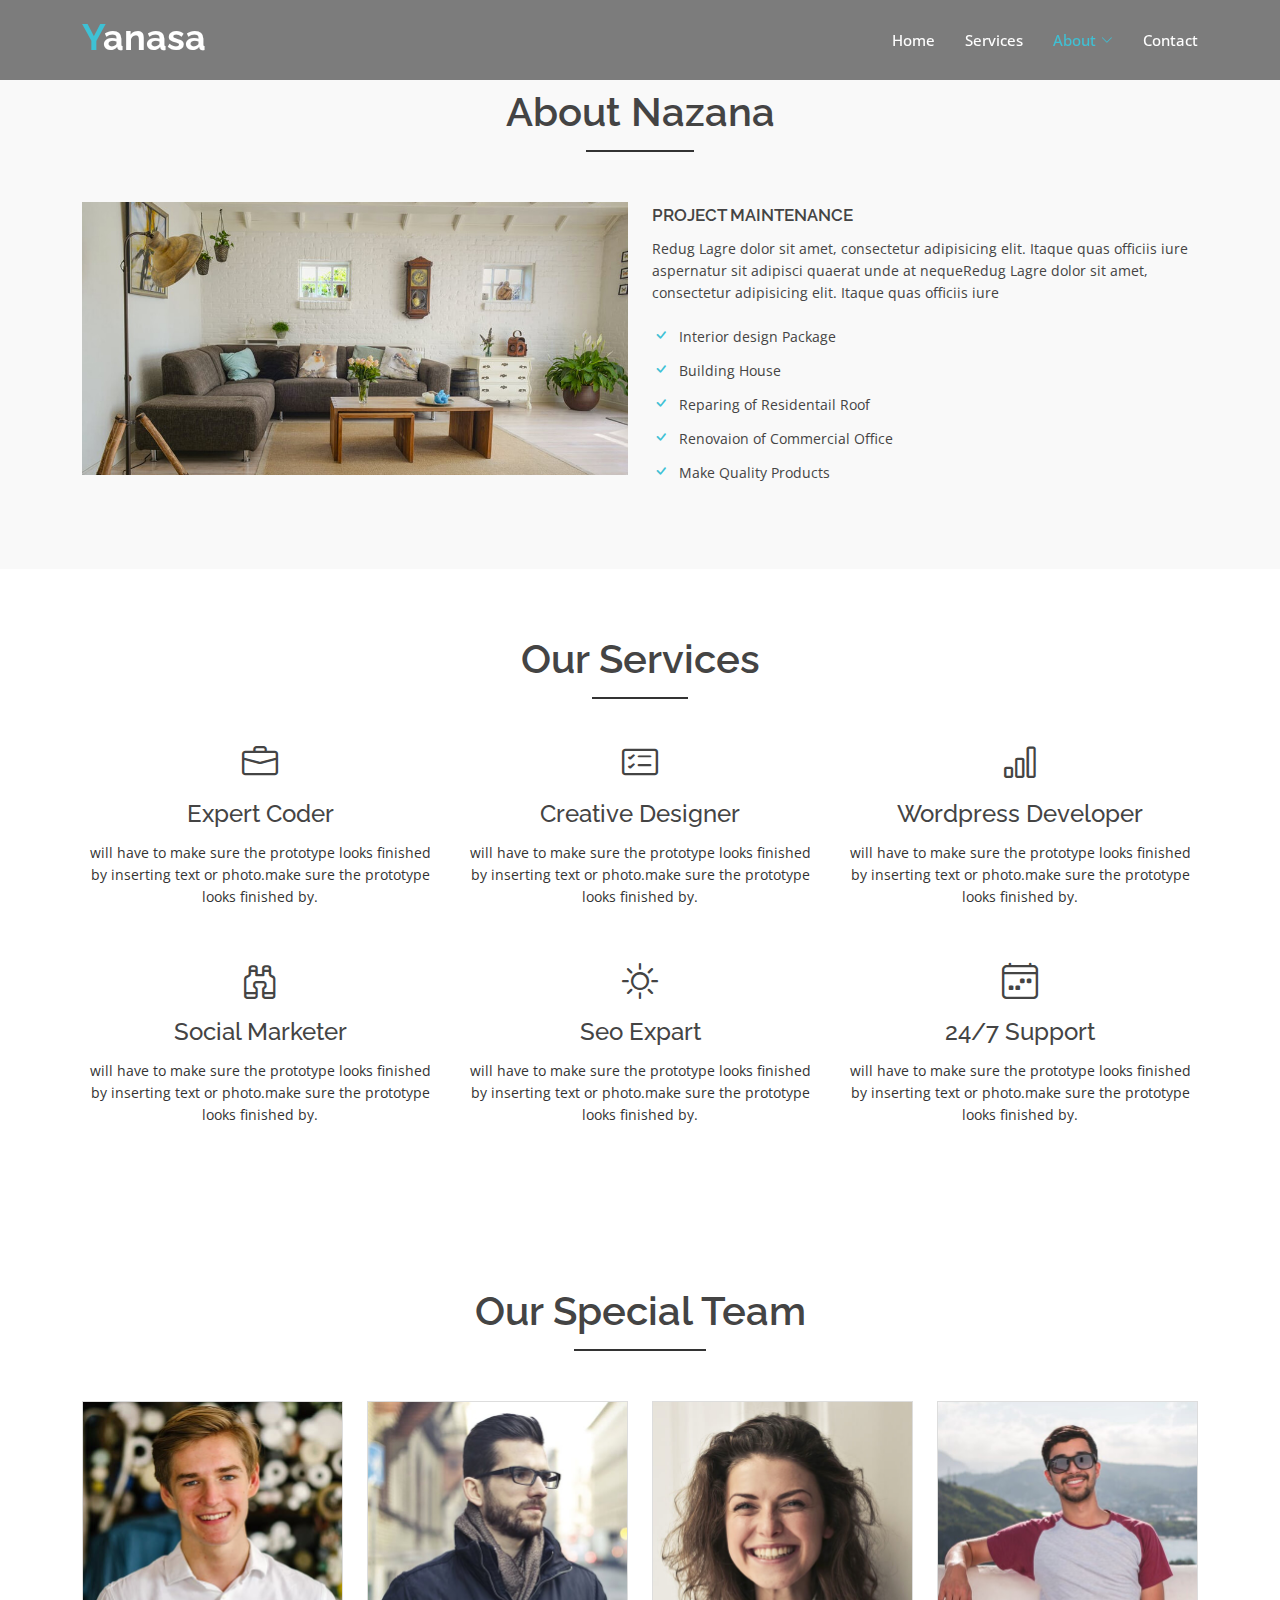
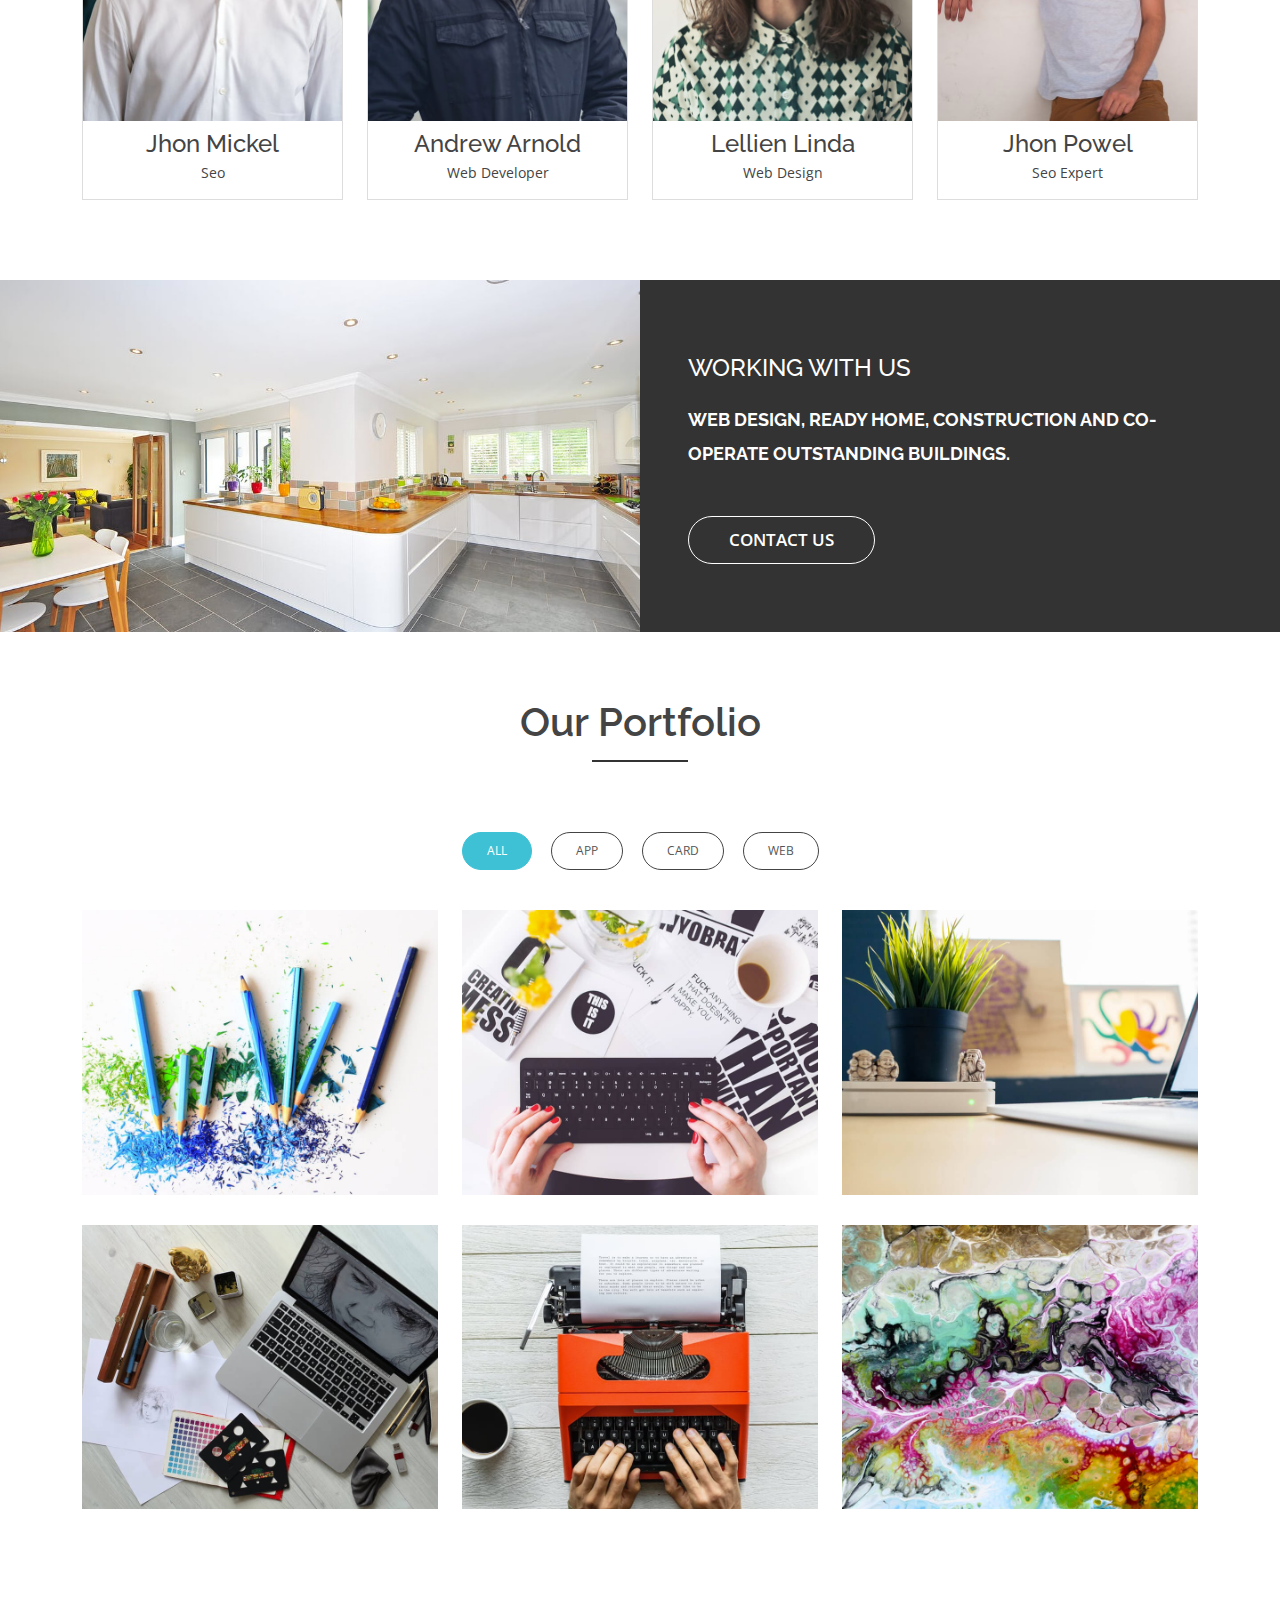
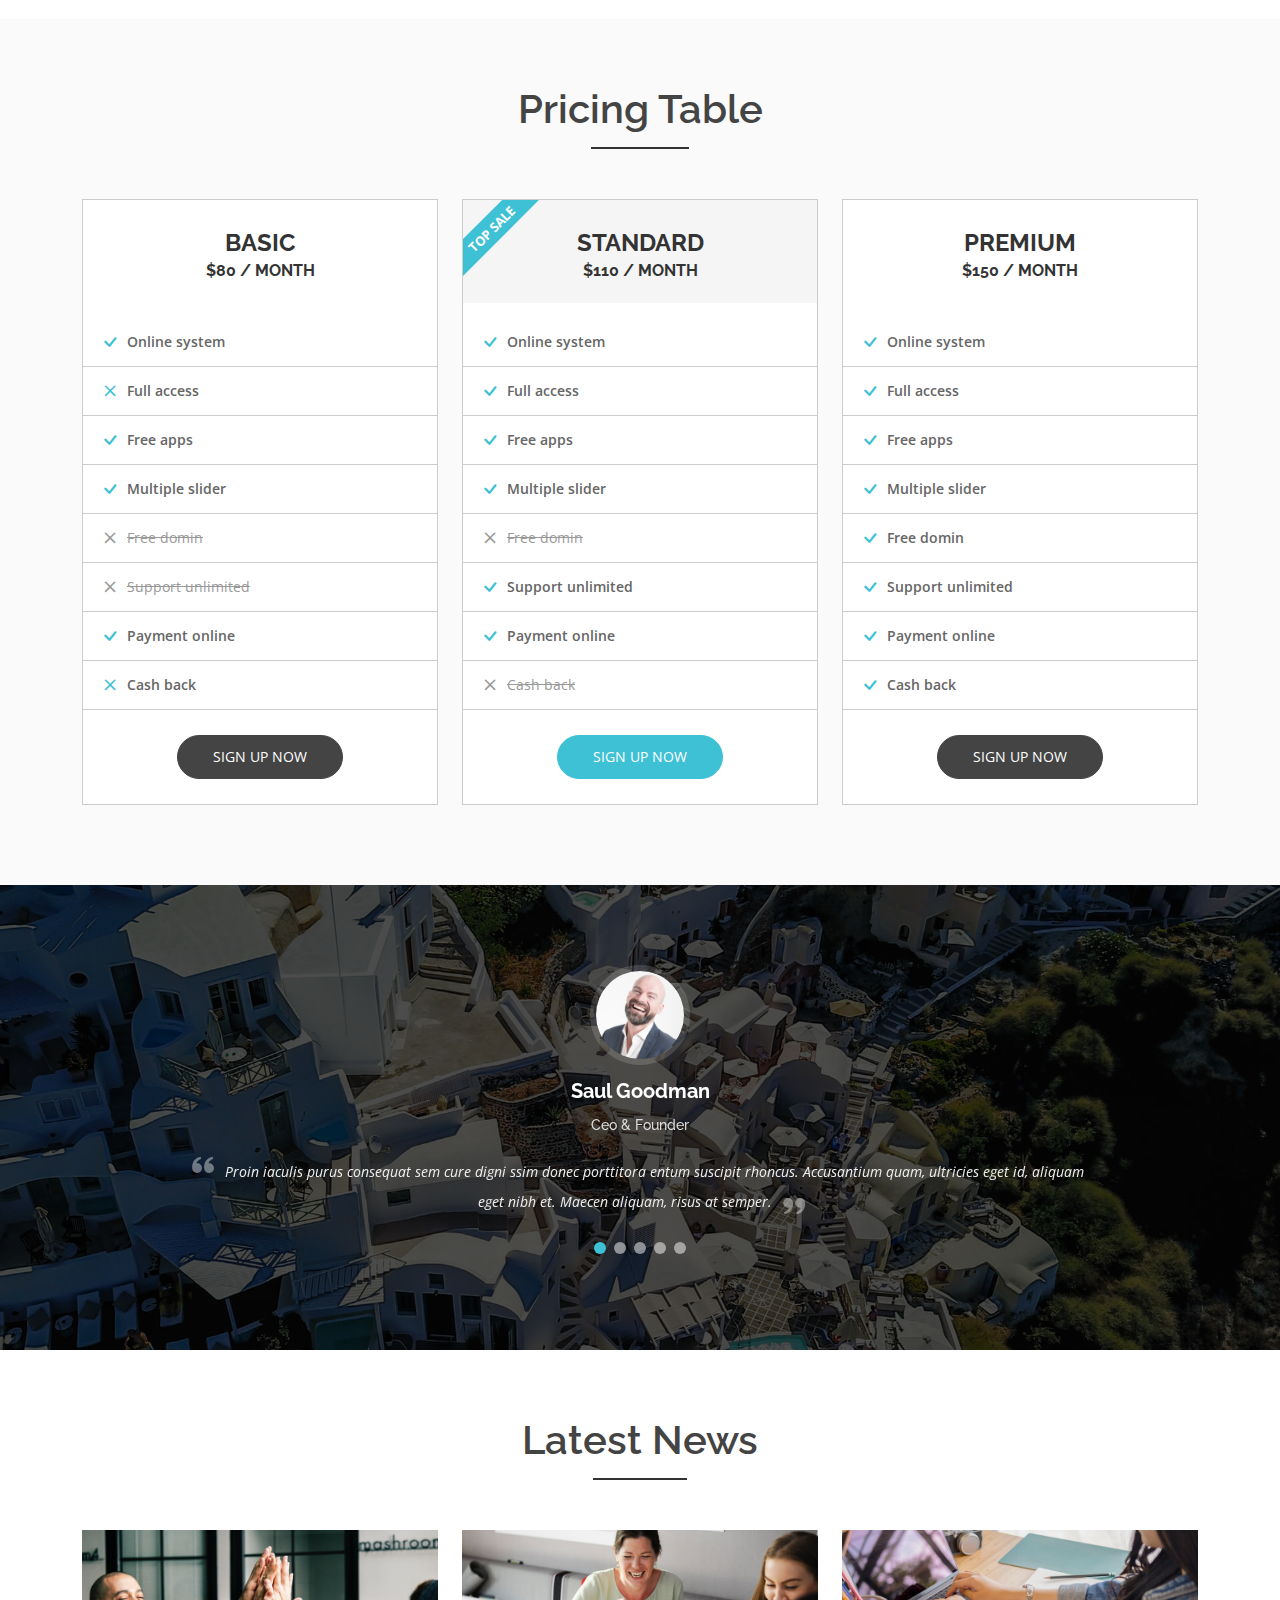
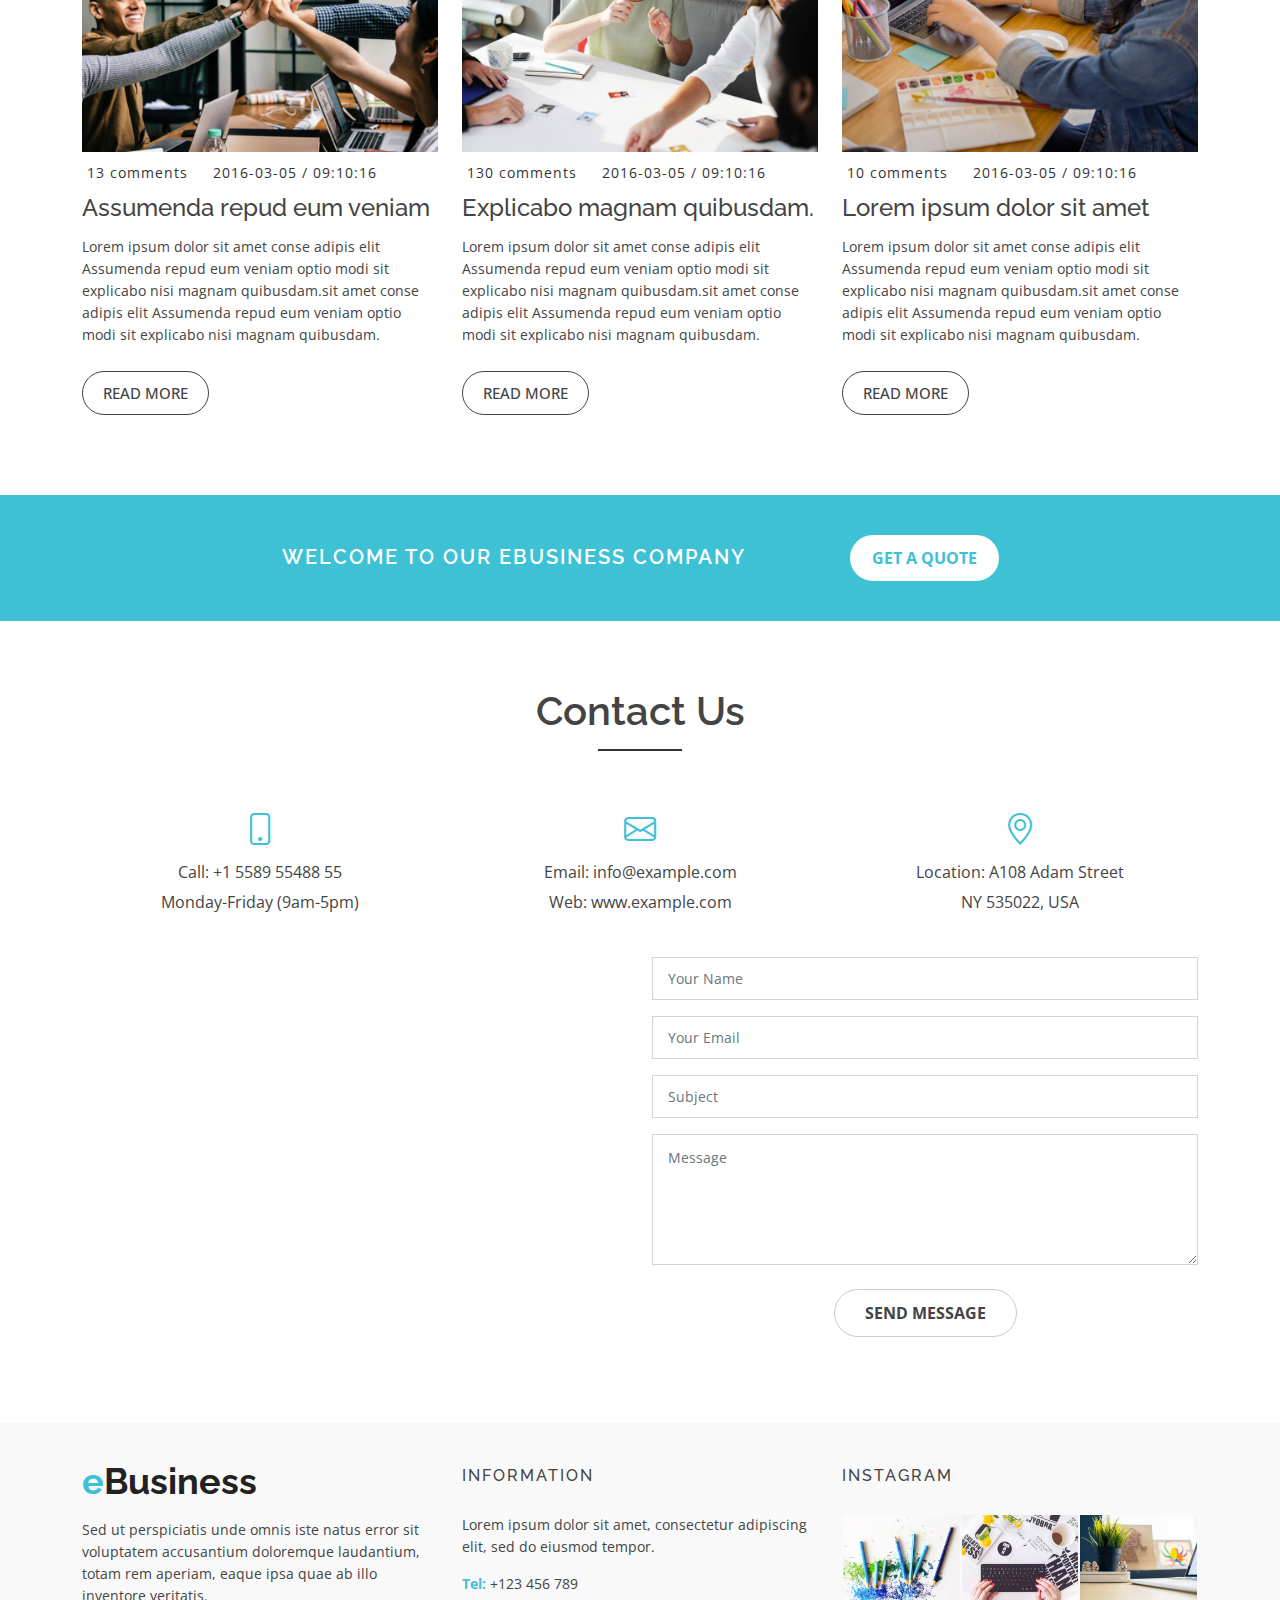
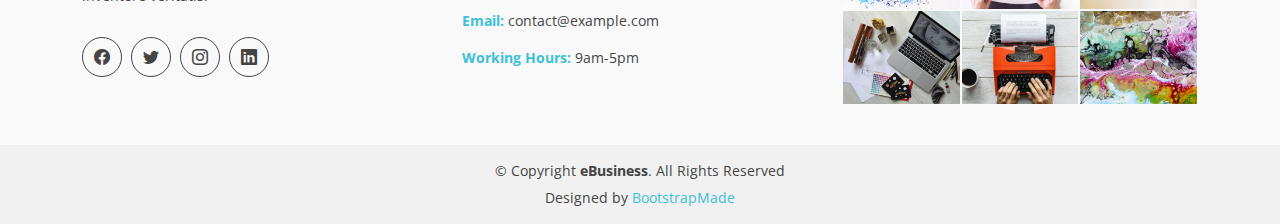
==== commit 8966fc7a: "second" ====
--- a/about.html
+++ b/about.html
@@ -26,15 +26,9 @@
   <link href="assets/vendor/glightbox/css/glightbox.min.css" rel="stylesheet">
   <link href="assets/vendor/swiper/swiper-bundle.min.css" rel="stylesheet">
 
-  <!-- Template Main CSS File -->
   <link href="assets/css/style.css" rel="stylesheet">
 
-  <!-- =======================================================
-  * Template Name: eBusiness - v4.9.0
-  * Template URL: https://bootstrapmade.com/ebusiness-bootstrap-corporate-template/
-  * Author: BootstrapMade.com
-  * License: https://bootstrapmade.com/license/
-  ======================================================== -->
+
 </head>
 
 <body>
@@ -44,7 +38,7 @@
     <div class="container d-flex justify-content-between">
 
       <div class="logo">
-        <h1><a href="index.html"><span>N</span>azana</a></h1>
+        <h1><a href="index.html"><span>Y</span>anasa</a></h1>
         <!-- Uncomment below if you prefer to use an image logo -->
         <!-- <a href="index.html"><img src="assets/img/logo.png" alt="" class="img-fluid"></a>-->
       </div>
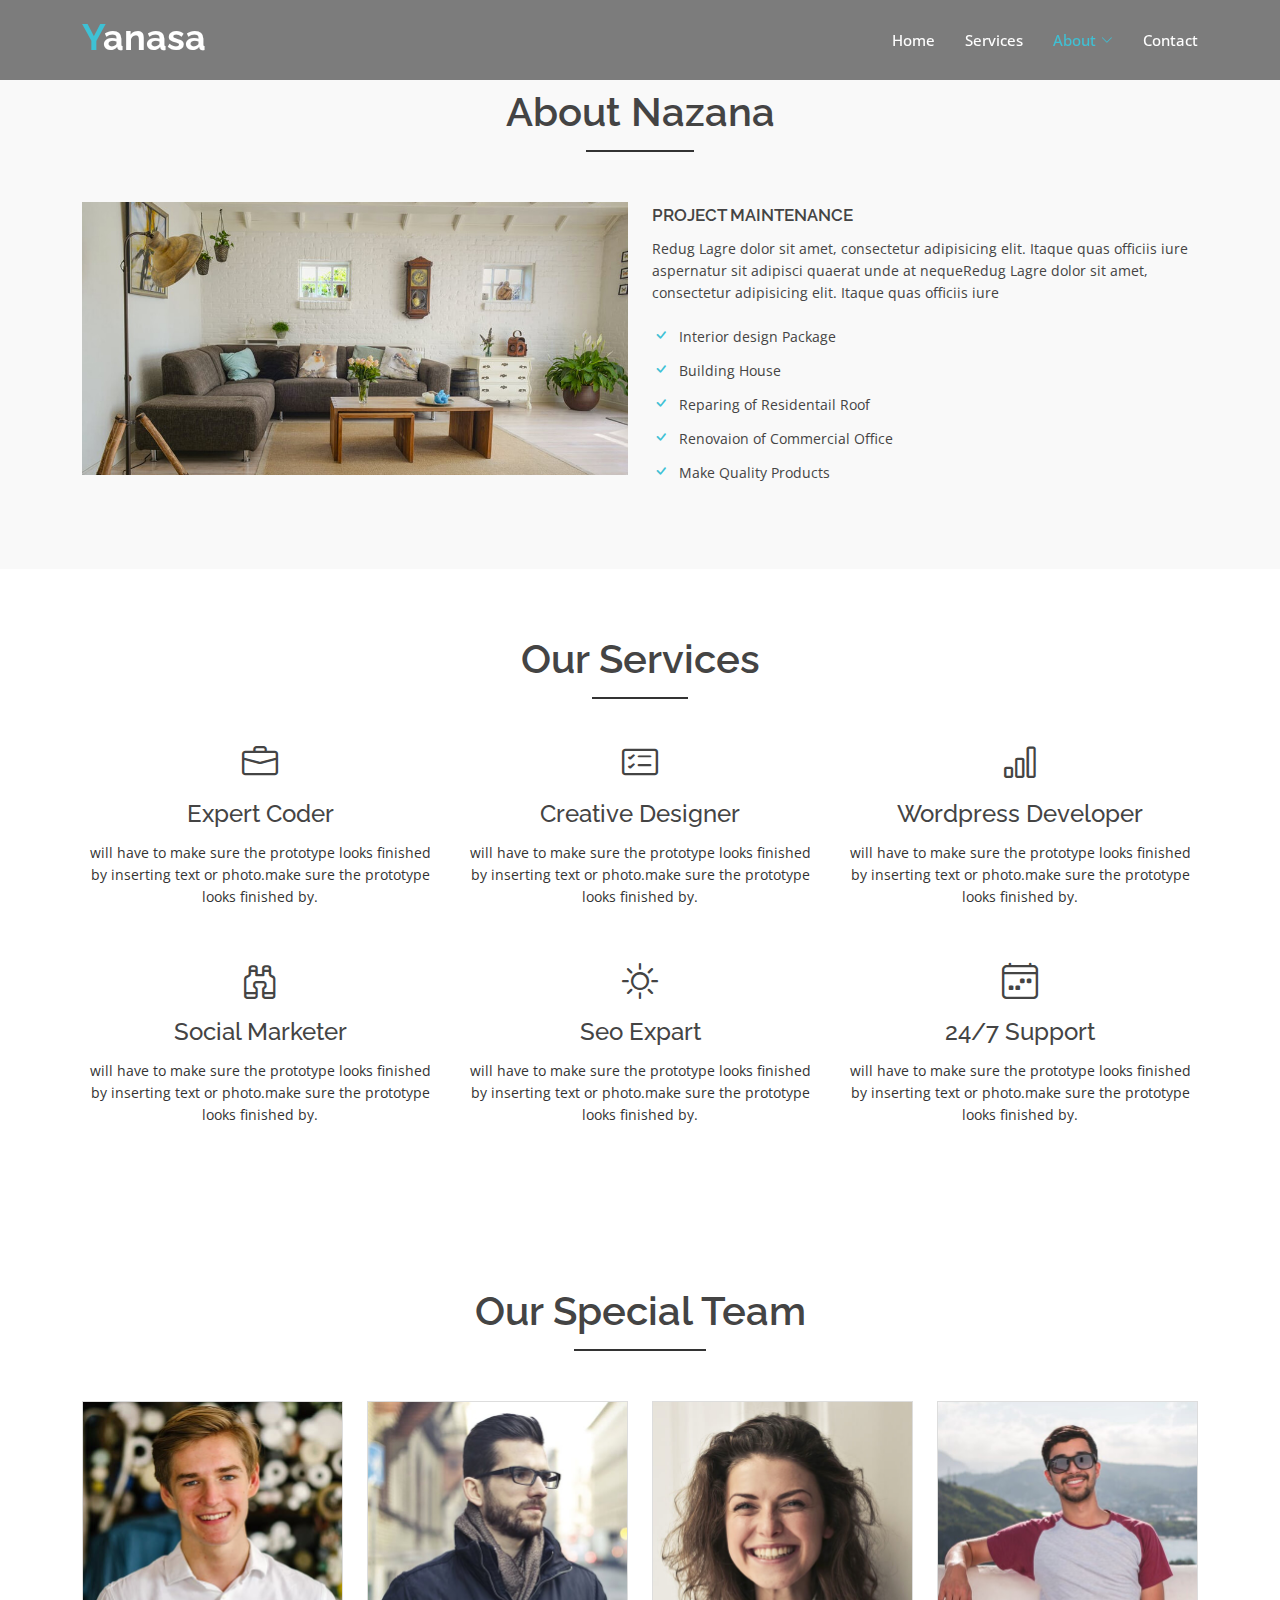
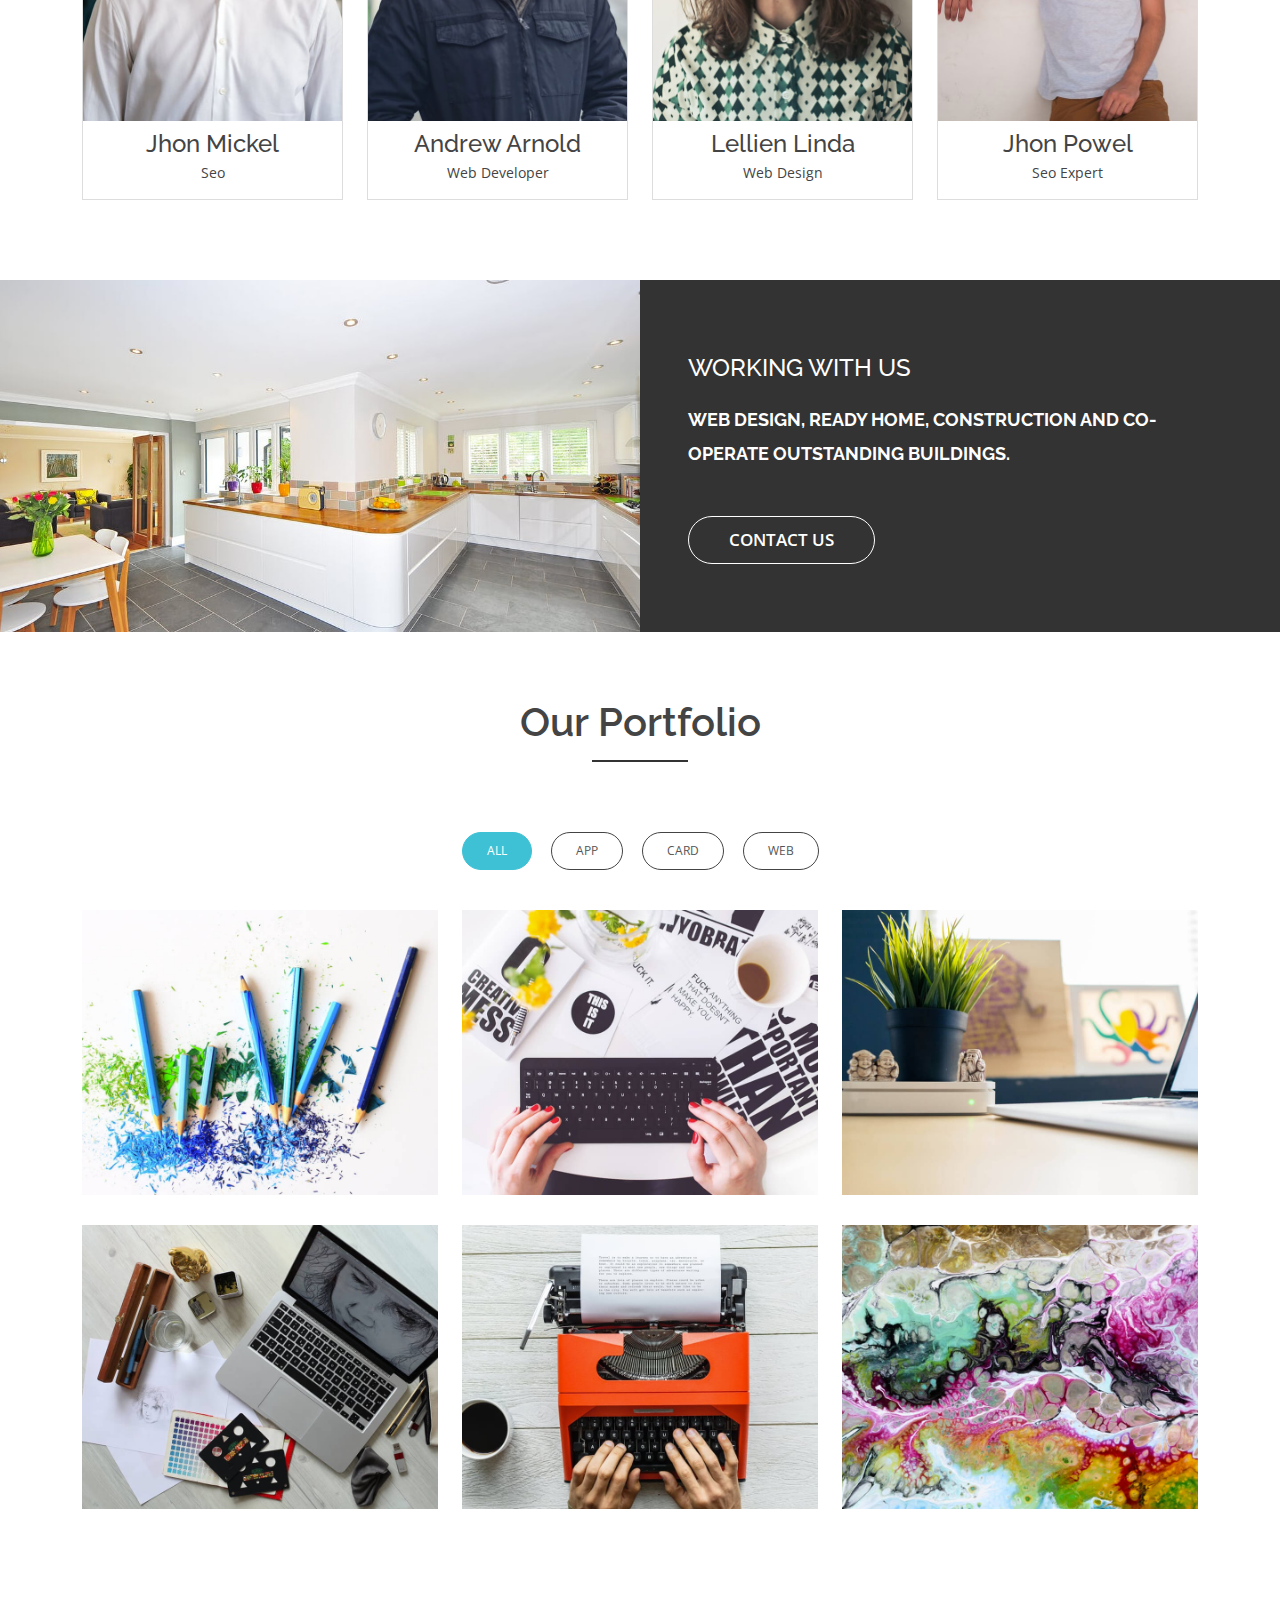
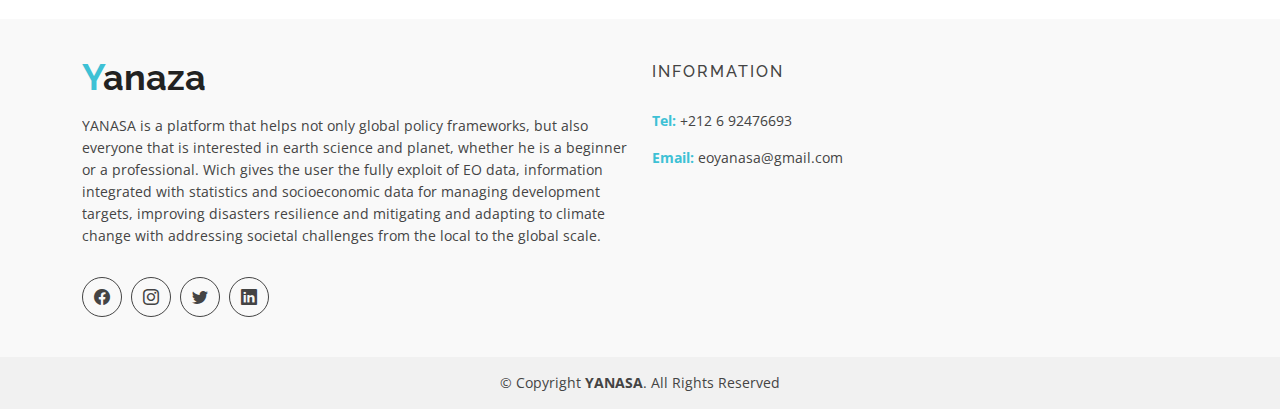
==== commit d1ee8b18: "tik tak..." ====
--- a/about.html
+++ b/about.html
@@ -545,410 +545,36 @@
         </div>
       </div>
     </div><!-- End Portfolio Section -->
-
-    <!-- ======= Pricing Section ======= -->
-    <div id="pricing" class="pricing-area area-padding">
-      <div class="container">
-        <div class="row">
-          <div class="col-md-12 col-sm-12 col-xs-12">
-            <div class="section-headline text-center">
-              <h2>Pricing Table</h2>
-            </div>
-          </div>
-        </div>
-        <div class="row">
-          <div class="col-md-4 col-sm-4 col-xs-12">
-            <div class="pri_table_list">
-              <h3>basic <br /> <span>$80 / month</span></h3>
-              <ol>
-                <li class="check"><i class="bi bi-check"></i><span>Online system</span></li>
-                <li class="check"><i class="bi bi-x"></i><span>Full access</span></li>
-                <li class="check"><i class="bi bi-check"></i><span>Free apps</span></li>
-                <li class="check"><i class="bi bi-check"></i><span>Multiple slider</span></li>
-                <li class="cross"><i class="bi bi-x"></i><span>Free domin</span></li>
-                <li class="cross"><i class="bi bi-x"></i><span>Support unlimited</span></li>
-                <li class="check"><i class="bi bi-check"></i><span>Payment online</span></li>
-                <li class="check"><i class="bi bi-x"></i><span>Cash back</span></li>
-              </ol>
-              <button>sign up now</button>
-            </div>
-          </div>
-          <div class="col-md-4 col-sm-4 col-xs-12">
-            <div class="pri_table_list active">
-              <span class="saleon">top sale</span>
-              <h3>standard <br /> <span>$110 / month</span></h3>
-              <ol>
-                <li class="check"><i class="bi bi-check"></i><span>Online system</span></li>
-                <li class="check"><i class="bi bi-check"></i><span>Full access</span></li>
-                <li class="check"><i class="bi bi-check"></i><span>Free apps</span></li>
-                <li class="check"><i class="bi bi-check"></i><span>Multiple slider</span></li>
-                <li class="cross"><i class="bi bi-x"></i><span>Free domin</span></li>
-                <li class="check"><i class="bi bi-check"></i><span>Support unlimited</span></li>
-                <li class="check"><i class="bi bi-check"></i><span>Payment online</span></li>
-                <li class="cross"><i class="bi bi-x"></i><span>Cash back</span></li>
-              </ol>
-              <button>sign up now</button>
-            </div>
-          </div>
-          <div class="col-md-4 col-sm-4 col-xs-12">
-            <div class="pri_table_list">
-              <h3>premium <br /> <span>$150 / month</span></h3>
-              <ol>
-                <li class="check"><i class="bi bi-check"></i><span>Online system</span></li>
-                <li class="check"><i class="bi bi-check"></i><span>Full access</span></li>
-                <li class="check"><i class="bi bi-check"></i><span>Free apps</span></li>
-                <li class="check"><i class="bi bi-check"></i><span>Multiple slider</span></li>
-                <li class="check"><i class="bi bi-check"></i><span>Free domin</span></li>
-                <li class="check"><i class="bi bi-check"></i><span>Support unlimited</span></li>
-                <li class="check"><i class="bi bi-check"></i><span>Payment online</span></li>
-                <li class="check"><i class="bi bi-check"></i><span>Cash back</span></li>
-              </ol>
-              <button>sign up now</button>
-            </div>
-          </div>
-        </div>
-      </div>
-    </div><!-- End Pricing Section -->
-
-    <!-- ======= Testimonials Section ======= -->
-    <div id="testimonials" class="testimonials">
-      <div class="container">
-
-        <div class="testimonials-slider swiper">
-          <div class="swiper-wrapper">
-
-            <div class="swiper-slide">
-              <div class="testimonial-item">
-                <img src="assets/img/testimonials/testimonials-1.jpg" class="testimonial-img" alt="">
-                <h3>Saul Goodman</h3>
-                <h4>Ceo &amp; Founder</h4>
-                <p>
-                  <i class="bx bxs-quote-alt-left quote-icon-left"></i>
-                  Proin iaculis purus consequat sem cure digni ssim donec porttitora entum suscipit rhoncus. Accusantium
-                  quam, ultricies eget id, aliquam eget nibh et. Maecen aliquam, risus at semper.
-                  <i class="bx bxs-quote-alt-right quote-icon-right"></i>
-                </p>
-              </div>
-            </div><!-- End testimonial item -->
-
-            <div class="swiper-slide">
-              <div class="testimonial-item">
-                <img src="assets/img/testimonials/testimonials-2.jpg" class="testimonial-img" alt="">
-                <h3>Sara Wilsson</h3>
-                <h4>Designer</h4>
-                <p>
-                  <i class="bx bxs-quote-alt-left quote-icon-left"></i>
-                  Export tempor illum tamen malis malis eram quae irure esse labore quem cillum quid cillum eram malis
-                  quorum velit fore eram velit sunt aliqua noster fugiat irure amet legam anim culpa.
-                  <i class="bx bxs-quote-alt-right quote-icon-right"></i>
-                </p>
-              </div>
-            </div><!-- End testimonial item -->
-
-            <div class="swiper-slide">
-              <div class="testimonial-item">
-                <img src="assets/img/testimonials/testimonials-3.jpg" class="testimonial-img" alt="">
-                <h3>Jena Karlis</h3>
-                <h4>Store Owner</h4>
-                <p>
-                  <i class="bx bxs-quote-alt-left quote-icon-left"></i>
-                  Enim nisi quem export duis labore cillum quae magna enim sint quorum nulla quem veniam duis minim
-                  tempor labore quem eram duis noster aute amet eram fore quis sint minim.
-                  <i class="bx bxs-quote-alt-right quote-icon-right"></i>
-                </p>
-              </div>
-            </div><!-- End testimonial item -->
-
-            <div class="swiper-slide">
-              <div class="testimonial-item">
-                <img src="assets/img/testimonials/testimonials-4.jpg" class="testimonial-img" alt="">
-                <h3>Matt Brandon</h3>
-                <h4>Freelancer</h4>
-                <p>
-                  <i class="bx bxs-quote-alt-left quote-icon-left"></i>
-                  Fugiat enim eram quae cillum dolore dolor amet nulla culpa multos export minim fugiat minim velit
-                  minim dolor enim duis veniam ipsum anim magna sunt elit fore quem dolore labore illum veniam.
-                  <i class="bx bxs-quote-alt-right quote-icon-right"></i>
-                </p>
-              </div>
-            </div><!-- End testimonial item -->
-
-            <div class="swiper-slide">
-              <div class="testimonial-item">
-                <img src="assets/img/testimonials/testimonials-5.jpg" class="testimonial-img" alt="">
-                <h3>John Larson</h3>
-                <h4>Entrepreneur</h4>
-                <p>
-                  <i class="bx bxs-quote-alt-left quote-icon-left"></i>
-                  Quis quorum aliqua sint quem legam fore sunt eram irure aliqua veniam tempor noster veniam enim culpa
-                  labore duis sunt culpa nulla illum cillum fugiat legam esse veniam culpa fore nisi cillum quid.
-                  <i class="bx bxs-quote-alt-right quote-icon-right"></i>
-                </p>
-              </div>
-            </div><!-- End testimonial item -->
-
-          </div>
-          <div class="swiper-pagination"></div>
-        </div>
-
-      </div>
-    </div><!-- End Testimonials Section -->
-
-    <!-- ======= Blog Section ======= -->
-    <div id="blog" class="blog-area">
-      <div class="blog-inner area-padding">
-        <div class="blog-overly"></div>
-        <div class="container ">
-          <div class="row">
-            <div class="col-md-12 col-sm-12 col-xs-12">
-              <div class="section-headline text-center">
-                <h2>Latest News</h2>
-              </div>
-            </div>
-          </div>
-          <div class="row">
-            <!-- Start Left Blog -->
-            <div class="col-md-4 col-sm-4 col-xs-12">
-              <div class="single-blog">
-                <div class="single-blog-img">
-                  <a href="blog.html">
-                    <img src="assets/img/blog/1.jpg" alt="">
-                  </a>
-                </div>
-                <div class="blog-meta">
-                  <span class="comments-type">
-                    <i class="fa fa-comment-o"></i>
-                    <a href="#">13 comments</a>
-                  </span>
-                  <span class="date-type">
-                    <i class="fa fa-calendar"></i>2016-03-05 / 09:10:16
-                  </span>
-                </div>
-                <div class="blog-text">
-                  <h4>
-                    <a href="blog.html">Assumenda repud eum veniam</a>
-                  </h4>
-                  <p>
-                    Lorem ipsum dolor sit amet conse adipis elit Assumenda repud eum veniam optio modi sit explicabo
-                    nisi magnam quibusdam.sit amet conse adipis elit Assumenda repud eum veniam optio modi sit explicabo
-                    nisi magnam quibusdam.
-                  </p>
-                </div>
-                <span>
-                  <a href="blog.html" class="ready-btn">Read more</a>
-                </span>
-              </div>
-              <!-- Start single blog -->
-            </div>
-            <!-- End Left Blog-->
-            <!-- Start Left Blog -->
-            <div class="col-md-4 col-sm-4 col-xs-12">
-              <div class="single-blog">
-                <div class="single-blog-img">
-                  <a href="blog.html">
-                    <img src="assets/img/blog/2.jpg" alt="">
-                  </a>
-                </div>
-                <div class="blog-meta">
-                  <span class="comments-type">
-                    <i class="fa fa-comment-o"></i>
-                    <a href="#">130 comments</a>
-                  </span>
-                  <span class="date-type">
-                    <i class="fa fa-calendar"></i>2016-03-05 / 09:10:16
-                  </span>
-                </div>
-                <div class="blog-text">
-                  <h4>
-                    <a href="blog.html">Explicabo magnam quibusdam.</a>
-                  </h4>
-                  <p>
-                    Lorem ipsum dolor sit amet conse adipis elit Assumenda repud eum veniam optio modi sit explicabo
-                    nisi magnam quibusdam.sit amet conse adipis elit Assumenda repud eum veniam optio modi sit explicabo
-                    nisi magnam quibusdam.
-                  </p>
-                </div>
-                <span>
-                  <a href="blog.html" class="ready-btn">Read more</a>
-                </span>
-              </div>
-              <!-- Start single blog -->
-            </div>
-            <!-- End Left Blog-->
-            <!-- Start Right Blog-->
-            <div class="col-md-4 col-sm-4 col-xs-12">
-              <div class="single-blog">
-                <div class="single-blog-img">
-                  <a href="blog.html">
-                    <img src="assets/img/blog/3.jpg" alt="">
-                  </a>
-                </div>
-                <div class="blog-meta">
-                  <span class="comments-type">
-                    <i class="fa fa-comment-o"></i>
-                    <a href="#">10 comments</a>
-                  </span>
-                  <span class="date-type">
-                    <i class="fa fa-calendar"></i>2016-03-05 / 09:10:16
-                  </span>
-                </div>
-                <div class="blog-text">
-                  <h4>
-                    <a href="blog.html">Lorem ipsum dolor sit amet</a>
-                  </h4>
-                  <p>
-                    Lorem ipsum dolor sit amet conse adipis elit Assumenda repud eum veniam optio modi sit explicabo
-                    nisi magnam quibusdam.sit amet conse adipis elit Assumenda repud eum veniam optio modi sit explicabo
-                    nisi magnam quibusdam.
-                  </p>
-                </div>
-                <span>
-                  <a href="blog.html" class="ready-btn">Read more</a>
-                </span>
-              </div>
-            </div>
-            <!-- End Right Blog-->
-          </div>
-        </div>
-      </div>
-    </div><!-- End Blog Section -->
-
-    <!-- ======= Suscribe Section ======= -->
-    <div class="suscribe-area">
-      <div class="container">
-        <div class="row">
-          <div class="col-lg-12 col-md-12 col-sm-12 col-xs=12">
-            <div class="suscribe-text text-center">
-              <h3>Welcome to our eBusiness company</h3>
-              <a class="sus-btn" href="#">Get A quote</a>
-            </div>
-          </div>
-        </div>
-      </div>
-    </div><!-- End Suscribe Section -->
-
-    <!-- ======= Contact Section ======= -->
-    <div id="contact" class="contact-area">
-      <div class="contact-inner area-padding">
-        <div class="contact-overly"></div>
-        <div class="container ">
-          <div class="row">
-            <div class="col-md-12 col-sm-12 col-xs-12">
-              <div class="section-headline text-center">
-                <h2>Contact us</h2>
-              </div>
-            </div>
-          </div>
-          <div class="row">
-            <!-- Start contact icon column -->
-            <div class="col-md-4">
-              <div class="contact-icon text-center">
-                <div class="single-icon">
-                  <i class="bi bi-phone"></i>
-                  <p>
-                    Call: +1 5589 55488 55<br>
-                    <span>Monday-Friday (9am-5pm)</span>
-                  </p>
-                </div>
-              </div>
-            </div>
-            <!-- Start contact icon column -->
-            <div class="col-md-4">
-              <div class="contact-icon text-center">
-                <div class="single-icon">
-                  <i class="bi bi-envelope"></i>
-                  <p>
-                    Email: info@example.com<br>
-                    <span>Web: www.example.com</span>
-                  </p>
-                </div>
-              </div>
-            </div>
-            <!-- Start contact icon column -->
-            <div class="col-md-4">
-              <div class="contact-icon text-center">
-                <div class="single-icon">
-                  <i class="bi bi-geo-alt"></i>
-                  <p>
-                    Location: A108 Adam Street<br>
-                    <span>NY 535022, USA</span>
-                  </p>
-                </div>
-              </div>
-            </div>
-          </div>
-          <div class="row">
-
-            <!-- Start Google Map -->
-            <div class="col-md-6">
-              <!-- Start Map -->
-              <iframe
-                src="https://www.google.com/maps/embed?pb=!1m18!1m12!1m3!1d22864.11283411948!2d-73.96468908098944!3d40.630720240038435!2m3!1f0!2f0!3f0!3m2!1i1024!2i768!4f13.1!3m3!1m2!1s0x89c24fa5d33f083b%3A0xc80b8f06e177fe62!2sNew+York%2C+NY%2C+USA!5e0!3m2!1sen!2sbg!4v1540447494452"
-                width="100%" height="380" frameborder="0" style="border:0" allowfullscreen></iframe>
-              <!-- End Map -->
-            </div>
-            <!-- End Google Map -->
-
-            <!-- Start  contact -->
-            <div class="col-md-6">
-              <div class="form contact-form">
-                <form action="forms/contact.php" method="post" role="form" class="php-email-form">
-                  <div class="form-group">
-                    <input type="text" name="name" class="form-control" id="name" placeholder="Your Name" required>
-                  </div>
-                  <div class="form-group mt-3">
-                    <input type="email" class="form-control" name="email" id="email" placeholder="Your Email" required>
-                  </div>
-                  <div class="form-group mt-3">
-                    <input type="text" class="form-control" name="subject" id="subject" placeholder="Subject" required>
-                  </div>
-                  <div class="form-group mt-3">
-                    <textarea class="form-control" name="message" rows="5" placeholder="Message" required></textarea>
-                  </div>
-                  <div class="my-3">
-                    <div class="loading">Loading</div>
-                    <div class="error-message"></div>
-                    <div class="sent-message">Your message has been sent. Thank you!</div>
-                  </div>
-                  <div class="text-center"><button type="submit">Send Message</button></div>
-                </form>
-              </div>
-            </div>
-            <!-- End Left contact -->
-          </div>
-        </div>
-      </div>
-    </div><!-- End Contact Section -->
-
-  </main><!-- End #main -->
-
   <!-- ======= Footer ======= -->
   <footer>
     <div class="footer-area">
       <div class="container">
         <div class="row">
-          <div class="col-md-4">
+          <div class="col-md-6">
             <div class="footer-content">
               <div class="footer-head">
                 <div class="footer-logo">
-                  <h2><span>e</span>Business</h2>
-                </div>
-
-                <p>Sed ut perspiciatis unde omnis iste natus error sit voluptatem accusantium doloremque laudantium,
-                  totam rem aperiam, eaque ipsa quae ab illo inventore veritatis.</p>
+                  <h2><span>Y</span>anaza</h2>
+                </div>
+
+                <p>YANASA is a platform that helps not only global policy frameworks, but also everyone that is interested in 
+                  earth science and planet, whether he is a beginner or a professional. Wich gives the user the fully exploit of 
+                  EO data, information integrated with statistics and socioeconomic data for managing development targets, improving
+                   disasters resilience and mitigating and adapting 
+                  to climate change with addressing societal challenges from the local to the global scale.</p>
                 <div class="footer-icons">
                   <ul>
                     <li>
-                      <a href="#"><i class="bi bi-facebook"></i></a>
-                    </li>
-                    <li>
-                      <a href="#"><i class="bi bi-twitter"></i></a>
-                    </li>
-                    <li>
-                      <a href="#"><i class="bi bi-instagram"></i></a>
-                    </li>
-                    <li>
-                      <a href="#"><i class="bi bi-linkedin"></i></a>
+                      <a href="https://www.facebook.com/profile.php?id=100086607720686"><i class="bi bi-facebook"></i></a>
+                    </li>
+                    <li>
+                      <a href="https://www.instagram.com/yanas_aa?r=nameta"><i class="bi bi-instagram"></i></a>
+                    </li>
+                    <li>
+                      <a href="https://twitter.com/kaka_kouki?t=EHsY-huw1KhETB4VhKtuNw&s=09"><i class="bi bi-twitter"></i></a>
+                    </li>
+                    <li>
+                      <a href="https://www.linkedin.com/mwlite/in/yan-asa-975410252"><i class="bi bi-linkedin"></i></a>
                     </li>
                   </ul>
                 </div>
@@ -956,37 +582,18 @@
             </div>
           </div>
           <!-- end single footer -->
-          <div class="col-md-4">
+          <div class="col-md-6">
             <div class="footer-content">
               <div class="footer-head">
                 <h4>information</h4>
-                <p>
-                  Lorem ipsum dolor sit amet, consectetur adipiscing elit, sed do eiusmod tempor.
-                </p>
                 <div class="footer-contacts">
-                  <p><span>Tel:</span> +123 456 789</p>
-                  <p><span>Email:</span> contact@example.com</p>
-                  <p><span>Working Hours:</span> 9am-5pm</p>
+                  <p><span>Tel:</span> +212 6 92476693</p>
+                  <p><span>Email:</span> eoyanasa@gmail.com</p>
                 </div>
               </div>
             </div>
           </div>
           <!-- end single footer -->
-          <div class="col-md-4">
-            <div class="footer-content">
-              <div class="footer-head">
-                <h4>Instagram</h4>
-                <div class="flicker-img">
-                  <a href="#"><img src="assets/img/portfolio/1.jpg" alt=""></a>
-                  <a href="#"><img src="assets/img/portfolio/2.jpg" alt=""></a>
-                  <a href="#"><img src="assets/img/portfolio/3.jpg" alt=""></a>
-                  <a href="#"><img src="assets/img/portfolio/4.jpg" alt=""></a>
-                  <a href="#"><img src="assets/img/portfolio/5.jpg" alt=""></a>
-                  <a href="#"><img src="assets/img/portfolio/6.jpg" alt=""></a>
-                </div>
-              </div>
-            </div>
-          </div>
         </div>
       </div>
     </div>
@@ -996,17 +603,8 @@
           <div class="col-md-12 col-sm-12 col-xs-12">
             <div class="copyright text-center">
               <p>
-                &copy; Copyright <strong>eBusiness</strong>. All Rights Reserved
+                &copy; Copyright <strong>YANASA</strong>. All Rights Reserved
               </p>
-            </div>
-            <div class="credits">
-              <!--
-              All the links in the footer should remain intact.
-              You can delete the links only if you purchased the pro version.
-              Licensing information: https://bootstrapmade.com/license/
-              Purchase the pro version with working PHP/AJAX contact form: https://bootstrapmade.com/buy/?theme=eBusiness
-            -->
-              Designed by <a href="https://bootstrapmade.com/">BootstrapMade</a>
             </div>
           </div>
         </div>
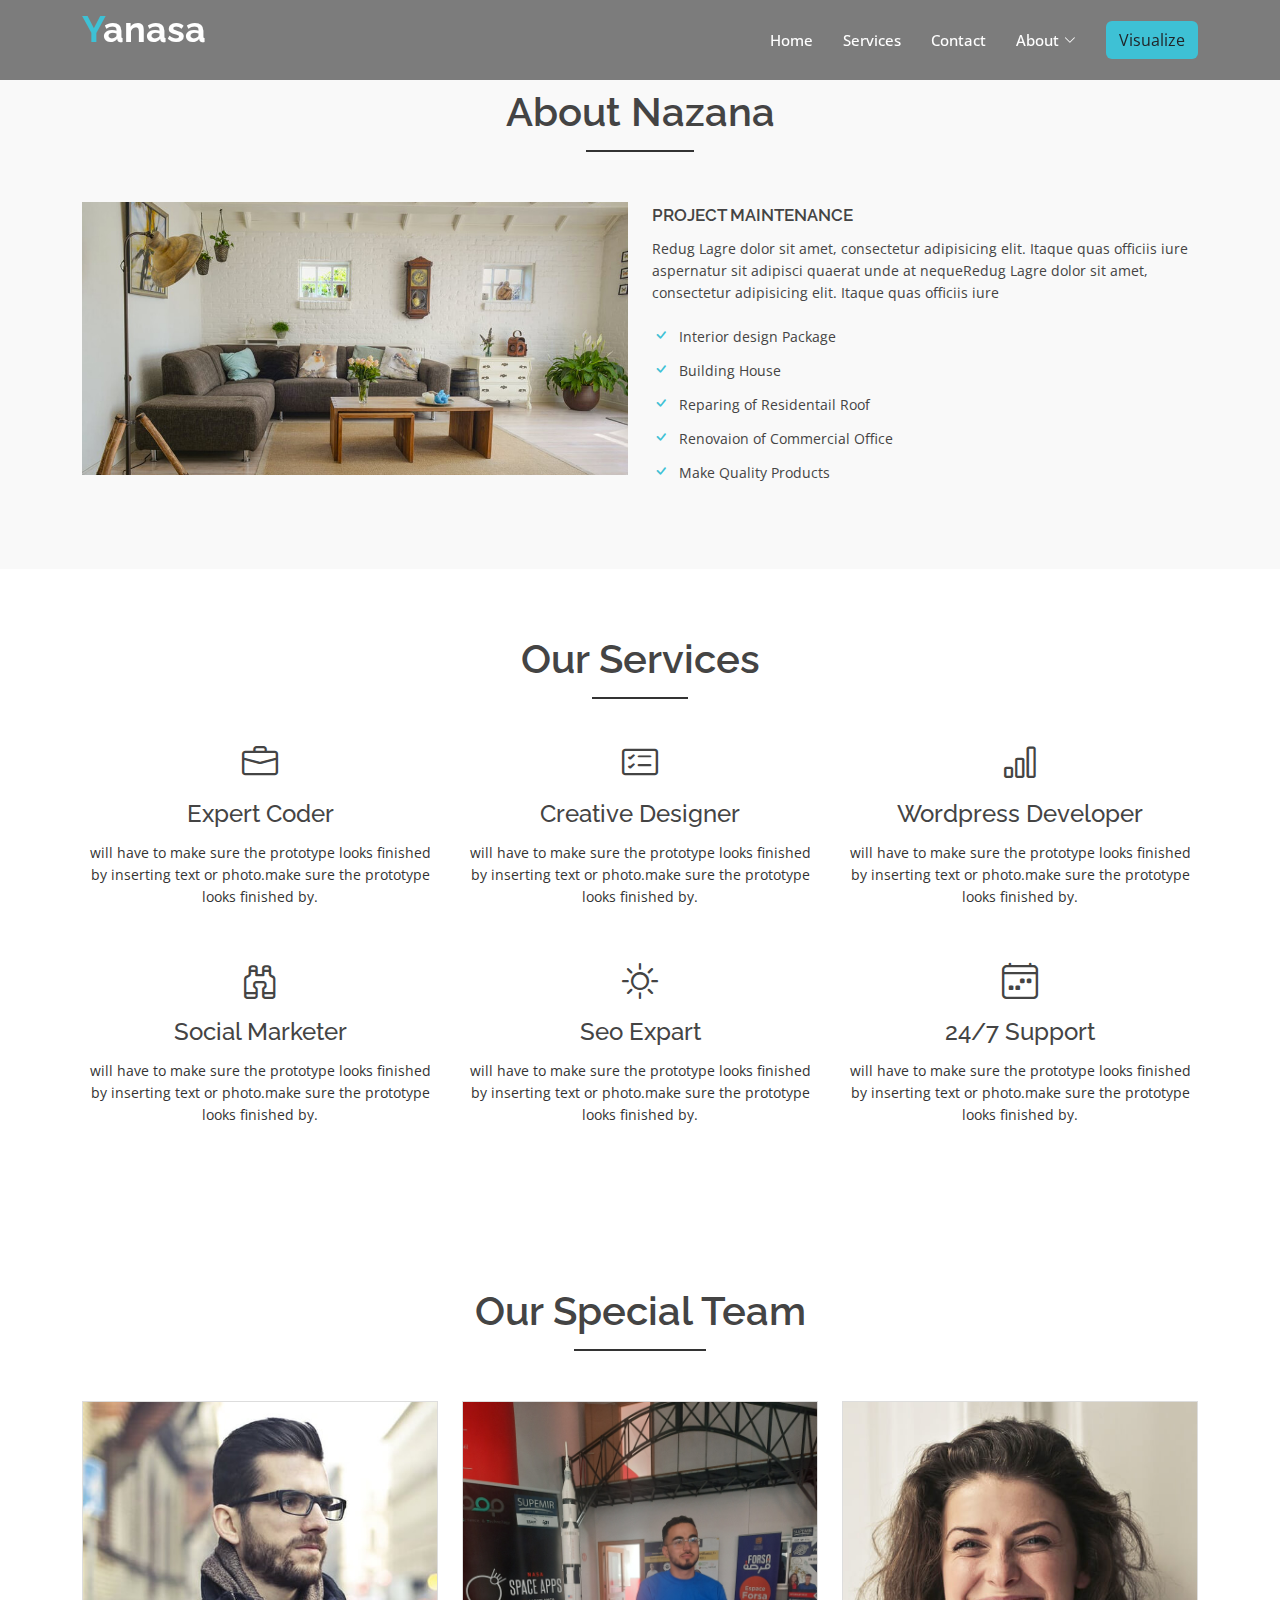
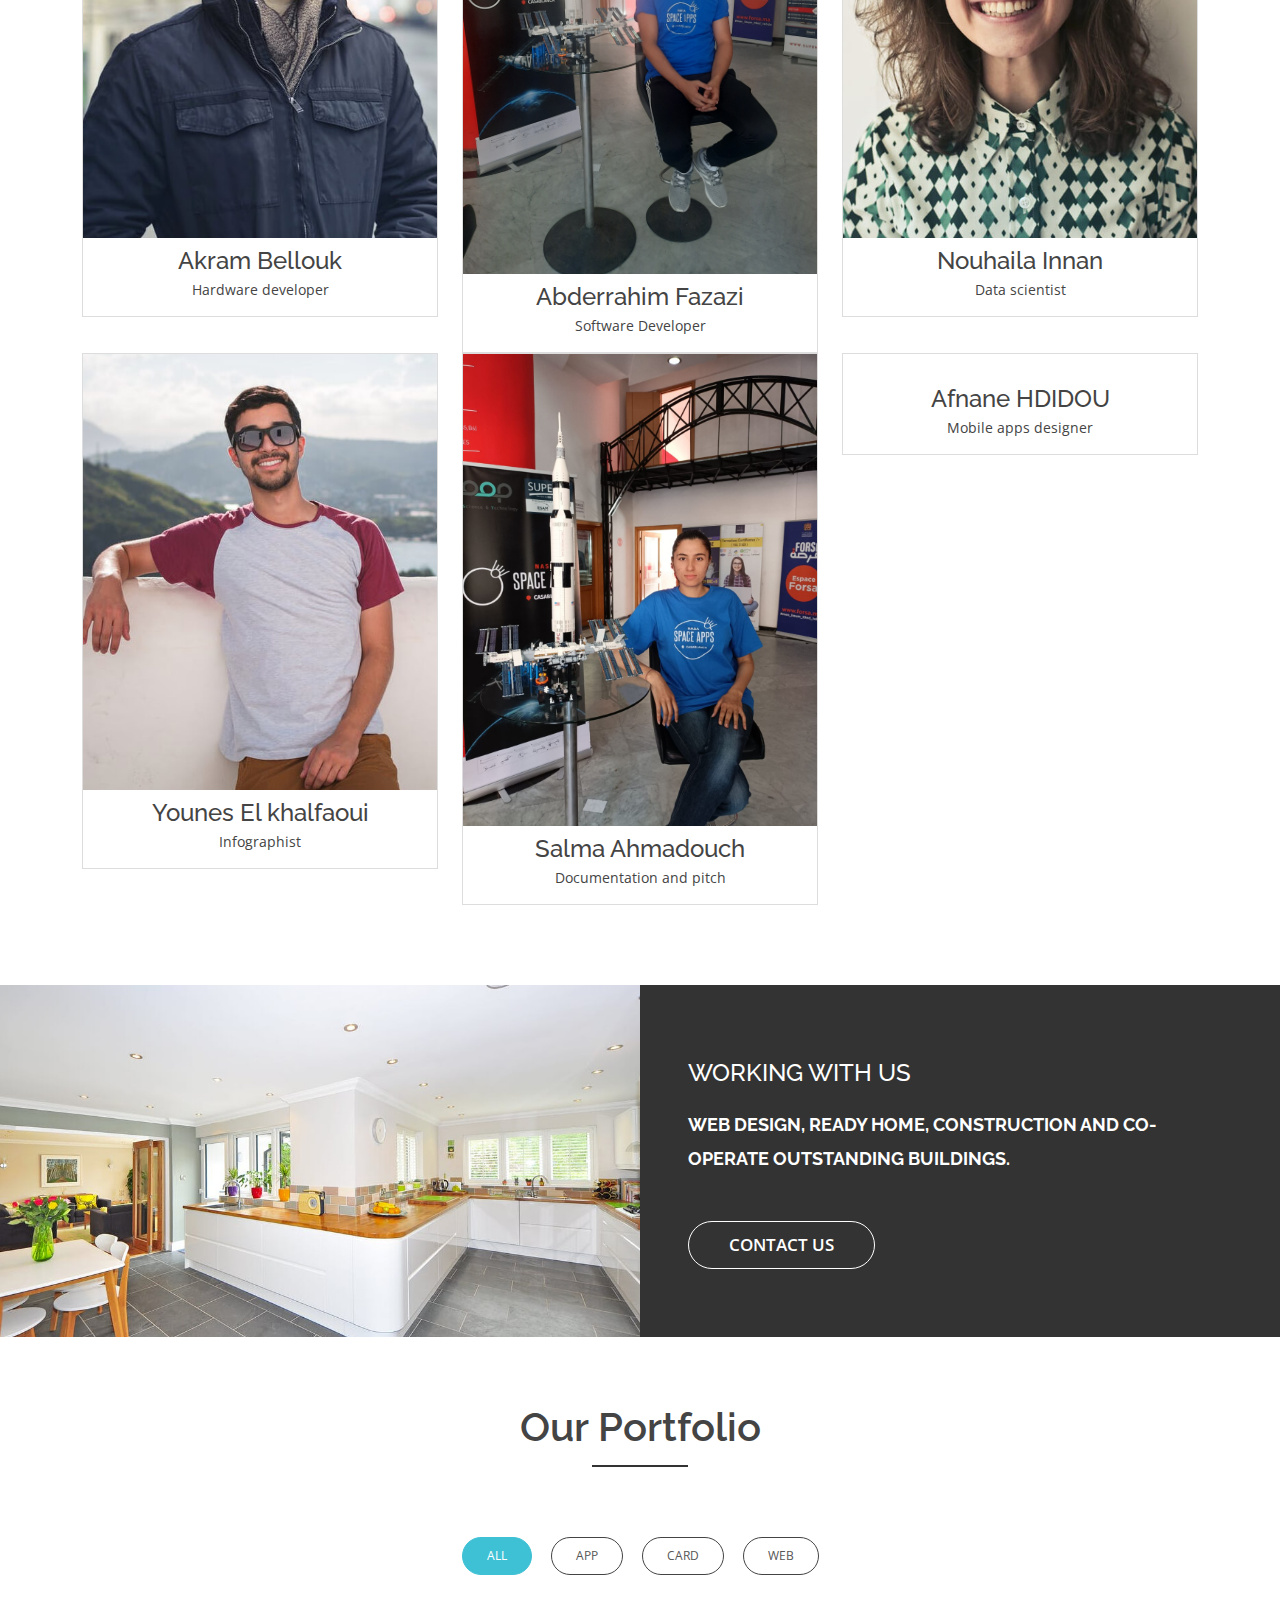
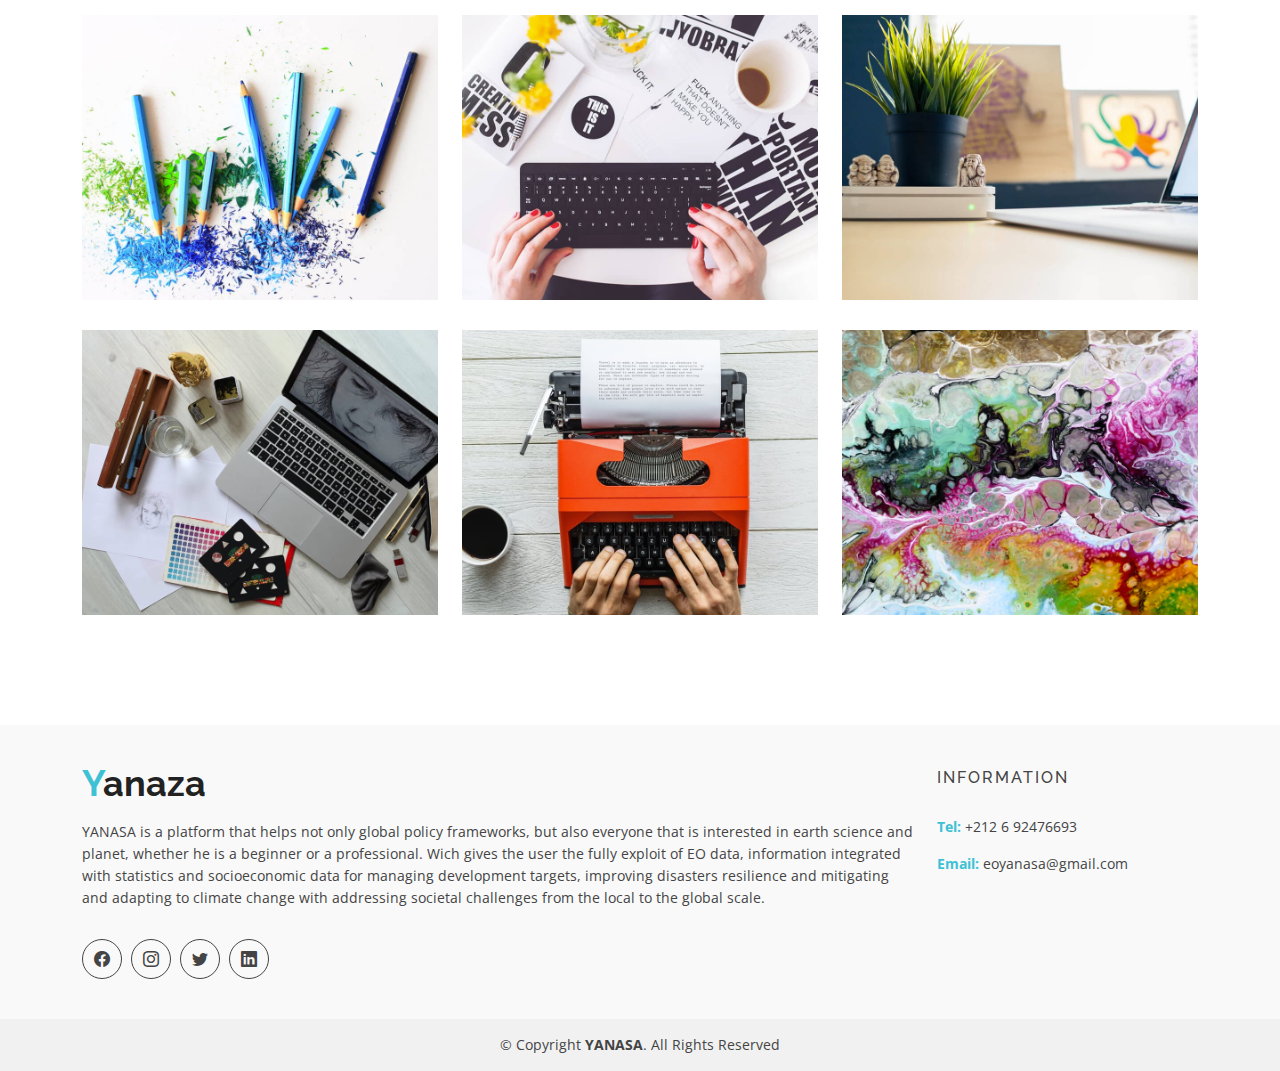
==== commit bc4770ba: "add video" ====
--- a/about.html
+++ b/about.html
@@ -47,14 +47,16 @@
         <ul>
           <li><a class="nav-link scrollto " href="./index.html">Home</a></li>
           <li><a class="nav-link scrollto" href="#services">Services</a></li>
-          <li class="dropdown "><a href="./about.html"><span class="active"> About</span> <i class="bi bi-chevron-down active" ></i></a>
+          <li><a class="nav-link scrollto" href="./contactus.html">Contact</a></li>
+          <li class="dropdown "><a href="./about.html"><span>About</span> <i class="bi bi-chevron-down"></i></a>
             <ul>
-              <li><a class="nav-link scrollto active" href="./about.html#services">Services</a></li>
+              <li><a class="nav-link scrollto" href="./about.html#services">About Nazana</a></li>
+              <li><a class="nav-link scrollto" href="./about.html#services">Services</a></li>
               <li><a class="nav-link scrollto" href="./about.html#team">Team</a></li>
               <li><a class="nav-link scrollto" href="./about.html#documentation">Documentation</a></li>
             </ul>
           </li>
-          <li><a class="nav-link scrollto" href="./contactus.html">Contact</a></li>
+          <a href="./vs.html"><button class="btn scrollto "  style="background-color: #3ec1d5;">Visualize</button> </a>
         </ul>
         <i class="bi bi-list mobile-nav-toggle"></i>
       </nav><!-- .navbar -->
@@ -258,7 +260,40 @@
           </div>
         </div>
         <div class="row">
-          <div class="col-md-3 col-sm-3 col-xs-12">
+          <div class="col-md-4 col-xs-12">
+            <div class="single-team-member">
+              <div class="team-img">
+                <a href="#">
+                  <img src="assets/img/team/2.jpg" alt="">
+                </a>
+                <div class="team-social-icon text-center">
+                  <ul>
+                    <li>
+                      <a href="https://m.facebook.com/people/Akram-Bel/100008238691488/">
+                        <i class="bi bi-facebook"></i>
+                      </a>
+                    </li>
+                    <li>
+                      <a href="https://www.linkedin.com/mwlite/in/akram-bellouk-269a37227">
+                        <i class="bi bi-linkedin"></i>
+                      </a>
+                    </li>
+                    <li>
+                      <a href="https://instagram.com/younes_elkhalfaoui?r=nametag">
+                        <i class="bi bi-instagram"></i>
+                      </a>
+                    </li>
+                  </ul>
+                </div>
+              </div>
+              <div class="team-content text-center">
+                <h4>Akram Bellouk</h4>
+                <p>Hardware developer</p>
+              </div>
+            </div>
+          </div>
+          <!-- End column -->
+          <div class="col-md-4 col-xs-12">
             <div class="single-team-member">
               <div class="team-img">
                 <a href="#">
@@ -267,17 +302,17 @@
                 <div class="team-social-icon text-center">
                   <ul>
                     <li>
-                      <a href="#">
+                      <a href="https://m.facebook.com/people/Abderrahim-Fizazi/100012860746038/?fref=mentions">
                         <i class="bi bi-facebook"></i>
                       </a>
                     </li>
                     <li>
-                      <a href="#">
-                        <i class="bi bi-twitter"></i>
-                      </a>
-                    </li>
-                    <li>
-                      <a href="#">
+                      <a href="https://www.linkedin.com/in/salma-ahmadouch-531a5724b/">
+                        <i class="bi bi-linkedin"></i>
+                      </a>
+                    </li>
+                    <li>
+                      <a href="https://www.instagram.com/fizazi_abdo/?next=%2F&hl=fr">
                         <i class="bi bi-instagram"></i>
                       </a>
                     </li>
@@ -285,46 +320,13 @@
                 </div>
               </div>
               <div class="team-content text-center">
-                <h4>Jhon Mickel</h4>
-                <p>Seo</p>
+                <h4>Abderrahim Fazazi</h4>
+                <p>Software Developer</p>
               </div>
             </div>
           </div>
           <!-- End column -->
-          <div class="col-md-3 col-sm-3 col-xs-12">
-            <div class="single-team-member">
-              <div class="team-img">
-                <a href="#">
-                  <img src="assets/img/team/2.jpg" alt="">
-                </a>
-                <div class="team-social-icon text-center">
-                  <ul>
-                    <li>
-                      <a href="#">
-                        <i class="bi bi-facebook"></i>
-                      </a>
-                    </li>
-                    <li>
-                      <a href="#">
-                        <i class="bi bi-twitter"></i>
-                      </a>
-                    </li>
-                    <li>
-                      <a href="#">
-                        <i class="bi bi-instagram"></i>
-                      </a>
-                    </li>
-                  </ul>
-                </div>
-              </div>
-              <div class="team-content text-center">
-                <h4>Andrew Arnold</h4>
-                <p>Web Developer</p>
-              </div>
-            </div>
-          </div>
-          <!-- End column -->
-          <div class="col-md-3 col-sm-3 col-xs-12">
+          <div class="col-md-4 col-xs-12">
             <div class="single-team-member">
               <div class="team-img">
                 <a href="#">
@@ -333,17 +335,17 @@
                 <div class="team-social-icon text-center">
                   <ul>
                     <li>
-                      <a href="#">
+                      <a href="https://www.facebook.com/Nouhaila.Innanov/">
                         <i class="bi bi-facebook"></i>
                       </a>
                     </li>
                     <li>
-                      <a href="#">
-                        <i class="bi bi-twitter"></i>
-                      </a>
-                    </li>
-                    <li>
-                      <a href="#">
+                      <a href="https://www.linkedin.com/in/nouhailainnan/">
+                        <i class="bi bi-linkedin"></i>
+                      </a>
+                    </li>
+                    <li>
+                      <a href="https://www.instagram.com/akram.be00?r=nametag">
                         <i class="bi bi-instagram"></i>
                       </a>
                     </li>
@@ -351,13 +353,13 @@
                 </div>
               </div>
               <div class="team-content text-center">
-                <h4>Lellien Linda</h4>
-                <p>Web Design</p>
+                <h4>Nouhaila Innan</h4>
+                <p>Data scientist</p>
               </div>
             </div>
           </div>
           <!-- End column -->
-          <div class="col-md-3 col-sm-3 col-xs-12">
+          <div class="col-md-4 col-xs-12">
             <div class="single-team-member">
               <div class="team-img">
                 <a href="#">
@@ -366,17 +368,17 @@
                 <div class="team-social-icon text-center">
                   <ul>
                     <li>
-                      <a href="#">
+                      <a href="https://www.facebook.com/profile.php?id=100041867673861">
                         <i class="bi bi-facebook"></i>
                       </a>
                     </li>
                     <li>
-                      <a href="#">
-                        <i class="bi bi-twitter"></i>
-                      </a>
-                    </li>
-                    <li>
-                      <a href="#">
+                      <a href="https://www.linkedin.com/in/younes-elkhalfaoui-372581252">
+                        <i class="bi bi-linkedin"></i>
+                      </a>
+                    </li>
+                    <li>
+                      <a href="https://instagram.com/younes_elkhalfaoui?r=nametag">
                         <i class="bi bi-instagram"></i>
                       </a>
                     </li>
@@ -384,12 +386,71 @@
                 </div>
               </div>
               <div class="team-content text-center">
-                <h4>Jhon Powel</h4>
-                <p>Seo Expert</p>
+                <h4>Younes El khalfaoui</h4>
+                <p>Infographist</p>
               </div>
             </div>
           </div>
           <!-- End column -->
+          <div class="col-md-4 col-xs-12">
+            <div class="single-team-member">
+              <div class="team-img">
+                <a href="#">
+                  <img src="assets/img/team/6.jpeg" alt="">
+                </a>
+                <div class="team-social-icon text-center">
+                  <ul>
+                    <li>
+                      <a href="https://www.facebook.com/salmaahmadouch39/">
+                        <i class="bi bi-facebook"></i>
+                      </a>
+                    </li>
+                    <li>
+                      <a href="https://www.linkedin.com/in/salma-ahmadouch-531a5724b/">
+                        <i class="bi bi-linkedin"></i>
+                      </a>
+                    </li>
+                  </ul>
+                </div>
+              </div>
+              <div class="team-content text-center">
+                <h4>Salma Ahmadouch</h4>
+                <p>Documentation and pitch</p>
+              </div>
+            </div>
+          </div>
+          <div class="col-md-4 col-xs-12">
+            <div class="single-team-member">
+              <div class="team-img">
+                <a href="#">
+                  <img src="assets/img/team/5.jpg" alt="">
+                </a>
+                <div class="team-social-icon text-center">
+                  <ul>
+                    <li>
+                      <a href="https://m.facebook.com/maha.afnane">
+                        <i class="bi bi-facebook"></i>
+                      </a>
+                    </li>
+                    <li>
+                      <a href="https://www.linkedin.com/in/afnane-hdidou-5725b1174">
+                        <i class="bi bi-linkedin"></i>
+                      </a>
+                    </li>
+                    <li>
+                      <a href="https://www.instagram.com/akram.be00?r=nametag">
+                        <i class="bi bi-instagram"></i>
+                      </a>
+                    </li>
+                  </ul>
+                </div>
+              </div>
+              <div class="team-content text-center">
+                <h4>Afnane HDIDOU </h4>
+                <p>Mobile apps designer</p>
+              </div>
+            </div>
+          </div>
         </div>
       </div>
     </div><!-- End Team Section -->
@@ -548,69 +609,77 @@
   <!-- ======= Footer ======= -->
   <footer>
     <div class="footer-area">
-      <div class="container">
-        <div class="row">
-          <div class="col-md-6">
-            <div class="footer-content">
-              <div class="footer-head">
-                <div class="footer-logo">
-                  <h2><span>Y</span>anaza</h2>
-                </div>
-
-                <p>YANASA is a platform that helps not only global policy frameworks, but also everyone that is interested in 
-                  earth science and planet, whether he is a beginner or a professional. Wich gives the user the fully exploit of 
-                  EO data, information integrated with statistics and socioeconomic data for managing development targets, improving
-                   disasters resilience and mitigating and adapting 
-                  to climate change with addressing societal challenges from the local to the global scale.</p>
-                <div class="footer-icons">
-                  <ul>
-                    <li>
-                      <a href="https://www.facebook.com/profile.php?id=100086607720686"><i class="bi bi-facebook"></i></a>
-                    </li>
-                    <li>
-                      <a href="https://www.instagram.com/yanas_aa?r=nameta"><i class="bi bi-instagram"></i></a>
-                    </li>
-                    <li>
-                      <a href="https://twitter.com/kaka_kouki?t=EHsY-huw1KhETB4VhKtuNw&s=09"><i class="bi bi-twitter"></i></a>
-                    </li>
-                    <li>
-                      <a href="https://www.linkedin.com/mwlite/in/yan-asa-975410252"><i class="bi bi-linkedin"></i></a>
-                    </li>
-                  </ul>
-                </div>
-              </div>
-            </div>
-          </div>
-          <!-- end single footer -->
-          <div class="col-md-6">
-            <div class="footer-content">
-              <div class="footer-head">
-                <h4>information</h4>
-                <div class="footer-contacts">
-                  <p><span>Tel:</span> +212 6 92476693</p>
-                  <p><span>Email:</span> eoyanasa@gmail.com</p>
-                </div>
-              </div>
-            </div>
-          </div>
-          <!-- end single footer -->
-        </div>
-      </div>
+        <div class="container">
+            <div class="row">
+                <div class="col-md-9">
+                    <div class="footer-content">
+                        <div class="footer-head">
+                            <div class="footer-logo">
+                                <h2><span>Y</span>anaza</h2>
+                            </div>
+
+                            <p>YANASA is a platform that helps not only global policy frameworks, but also everyone
+                                that is interested in
+                                earth science and planet, whether he is a beginner or a professional. Wich gives the
+                                user the fully exploit of
+                                EO data, information integrated with statistics and socioeconomic data for managing
+                                development targets, improving
+                                disasters resilience and mitigating and adapting
+                                to climate change with addressing societal challenges from the local to the global
+                                scale.</p>
+                            <div class="footer-icons">
+                                <ul>
+                                    <li>
+                                        <a href="https://www.facebook.com/profile.php?id=100086607720686"><i
+                                                class="bi bi-facebook"></i></a>
+                                    </li>
+                                    <li>
+                                        <a href="https://www.instagram.com/yanas_aa?r=nameta"><i
+                                                class="bi bi-instagram"></i></a>
+                                    </li>
+                                    <li>
+                                        <a href="https://twitter.com/kaka_kouki?t=EHsY-huw1KhETB4VhKtuNw&s=09"><i
+                                                class="bi bi-twitter"></i></a>
+                                    </li>
+                                    <li>
+                                        <a href="https://www.linkedin.com/mwlite/in/yan-asa-975410252"><i
+                                                class="bi bi-linkedin"></i></a>
+                                    </li>
+                                </ul>
+                            </div>
+                        </div>
+                    </div>
+                </div>
+                <!-- end single footer -->
+                <div class="col-md-3">
+                    <div class="footer-content">
+                        <div class="footer-head">
+                            <h4>information</h4>
+                            <div class="footer-contacts">
+                                <p><span>Tel:</span> +212 6 92476693</p>
+                                <p><span>Email:</span> eoyanasa@gmail.com</p>
+                            </div>
+                        </div>
+                    </div>
+                </div>
+                <!-- end single footer -->
+            </div>
+        </div>
     </div>
     <div class="footer-area-bottom">
-      <div class="container">
-        <div class="row">
-          <div class="col-md-12 col-sm-12 col-xs-12">
-            <div class="copyright text-center">
-              <p>
-                &copy; Copyright <strong>YANASA</strong>. All Rights Reserved
-              </p>
-            </div>
-          </div>
-        </div>
-      </div>
+        <div class="container">
+            <div class="row">
+                <div class="col-md-12 col-sm-12 col-xs-12">
+                    <div class="copyright text-center">
+                        <p>
+                            &copy; Copyright <strong>YANASA</strong>. All Rights Reserved
+                        </p>
+                    </div>
+                </div>
+            </div>
+        </div>
     </div>
-  </footer><!-- End  Footer -->
+</footer><!-- End  Footer -->
 
   <div id="preloader"></div>
   <a href="#" class="back-to-top d-flex align-items-center justify-content-center"><i
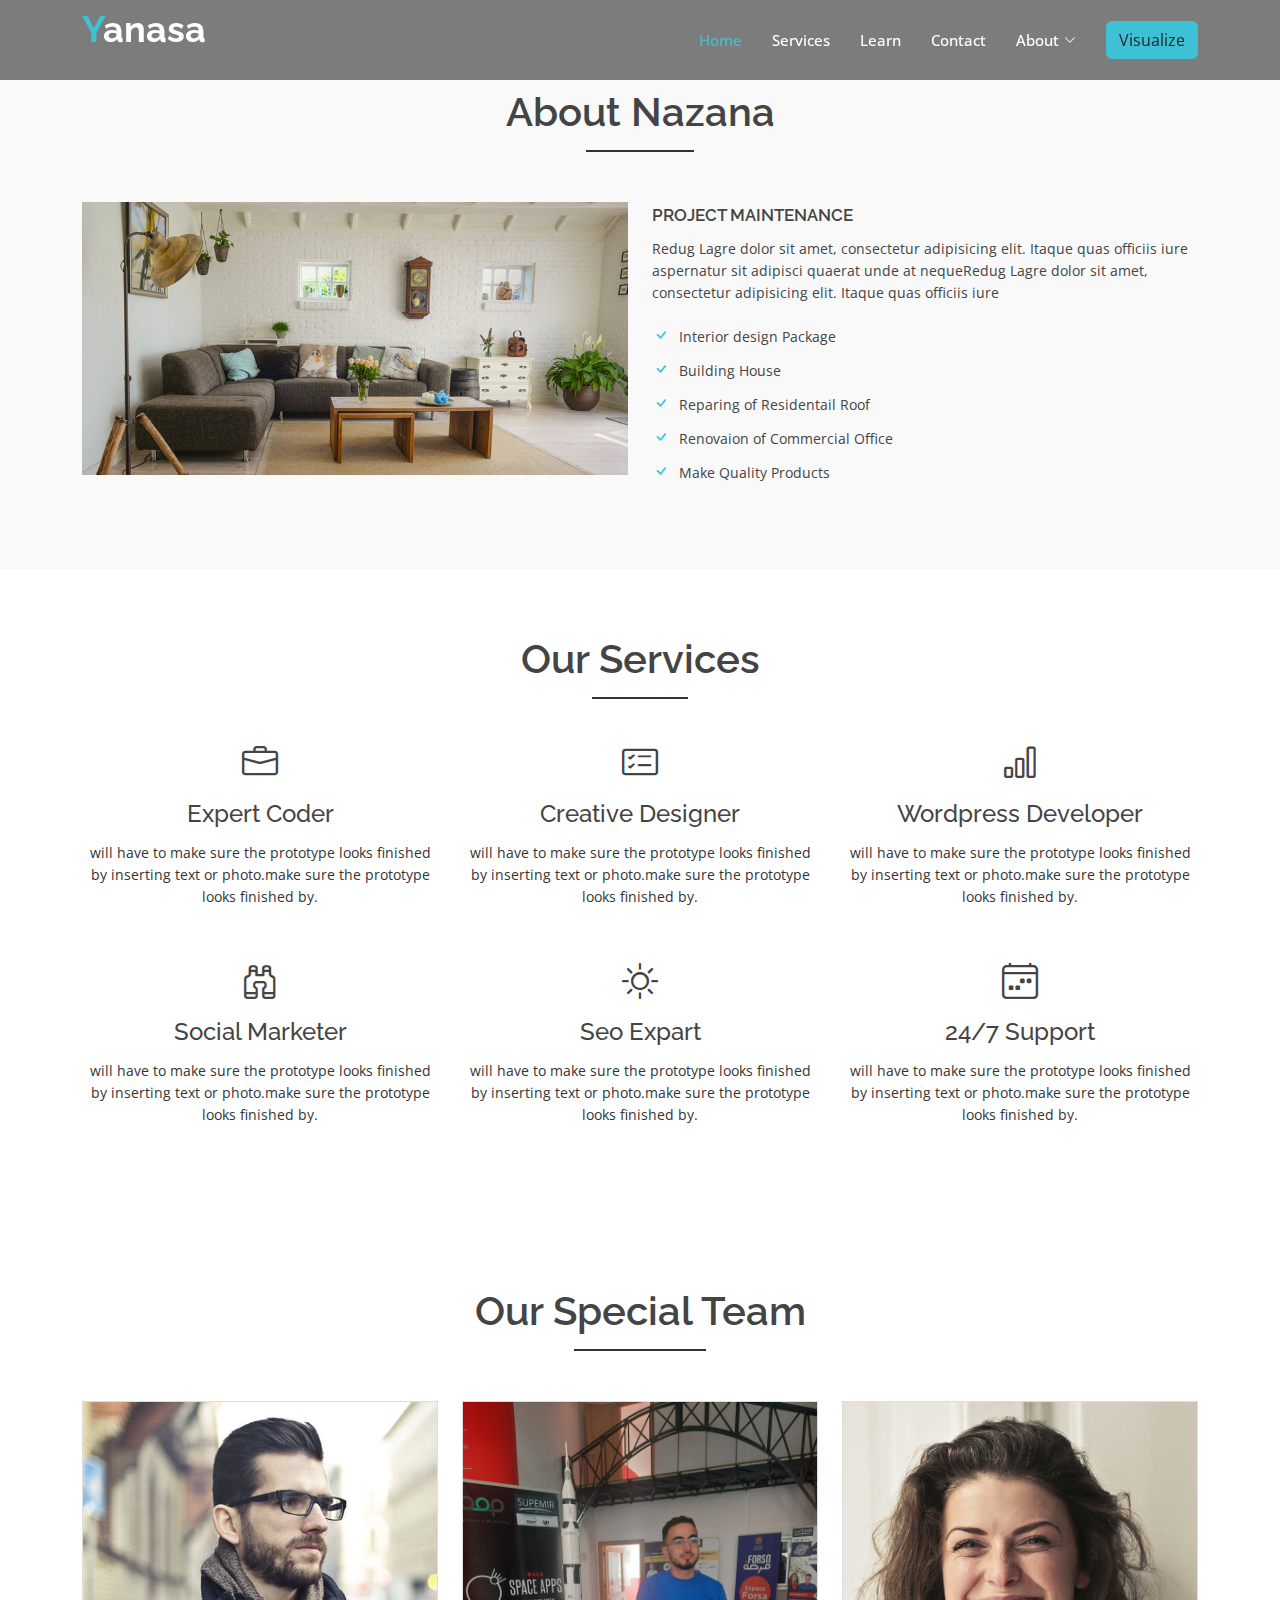
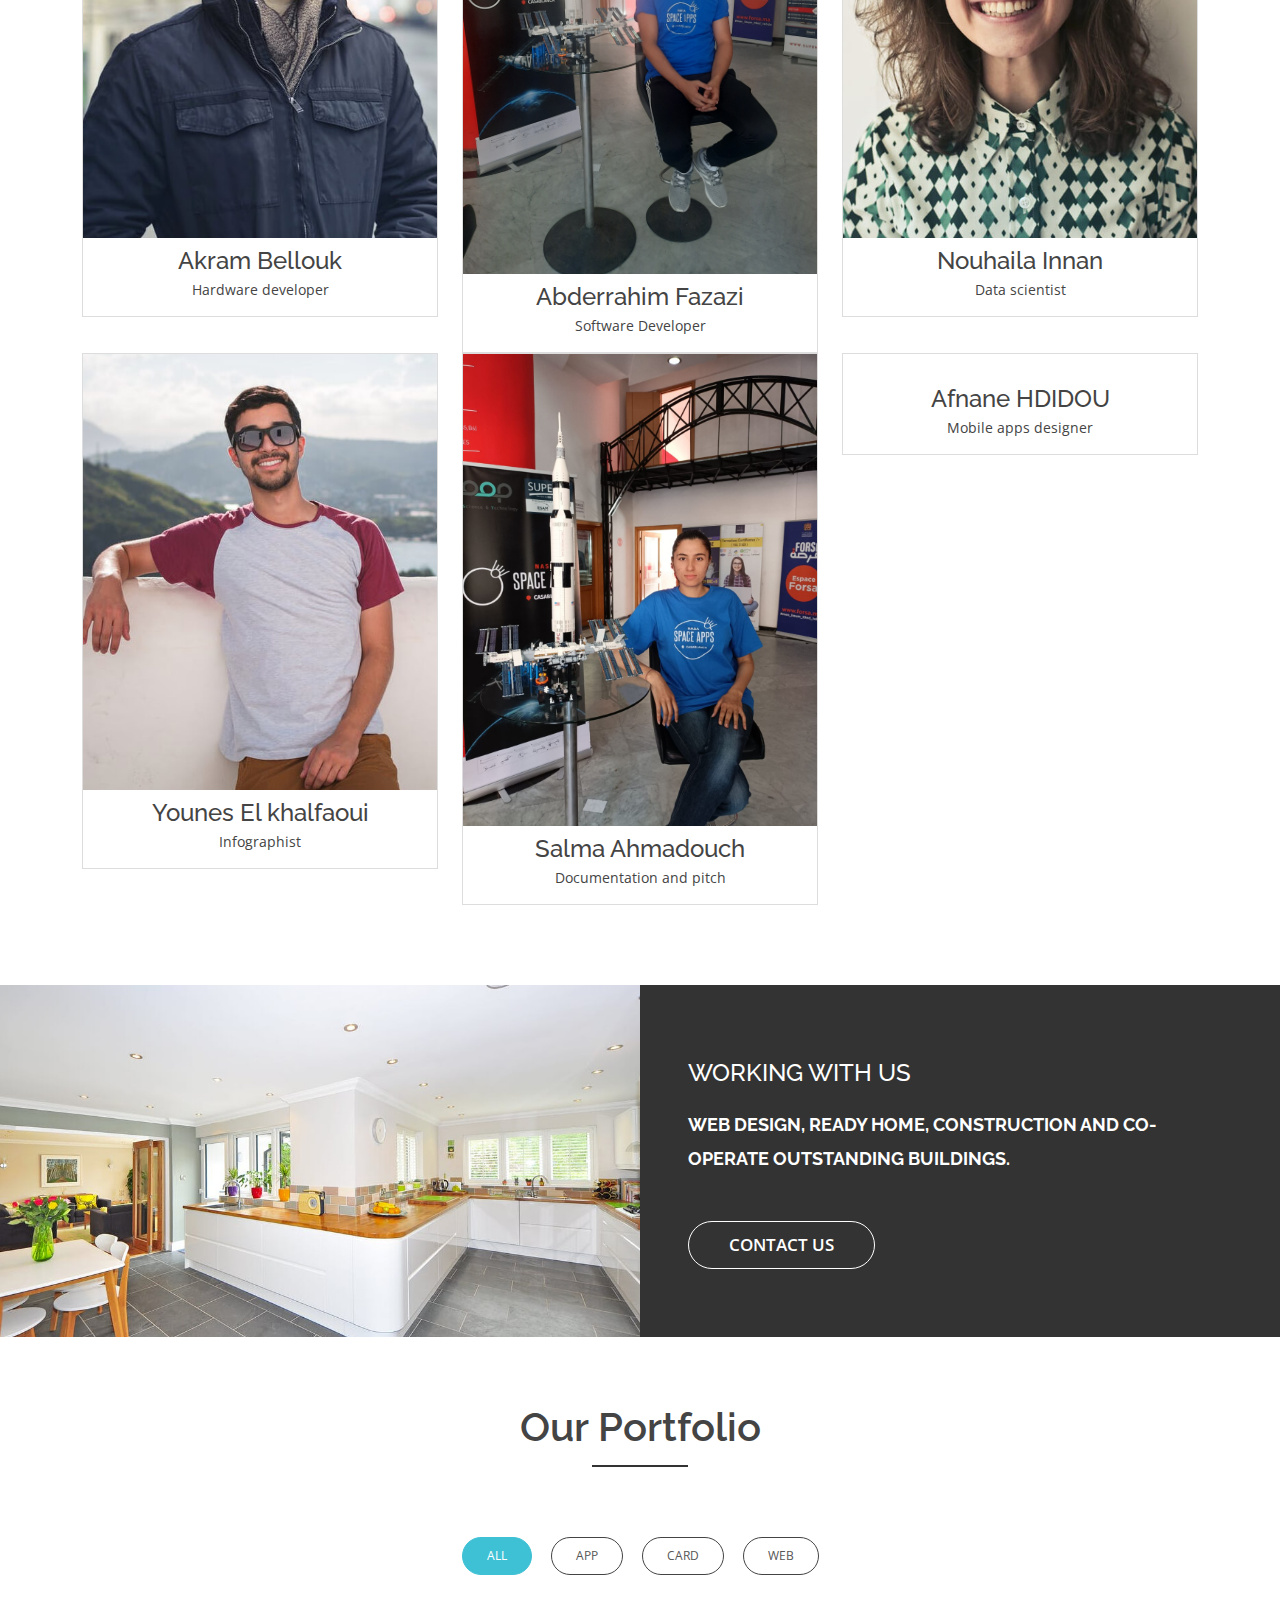
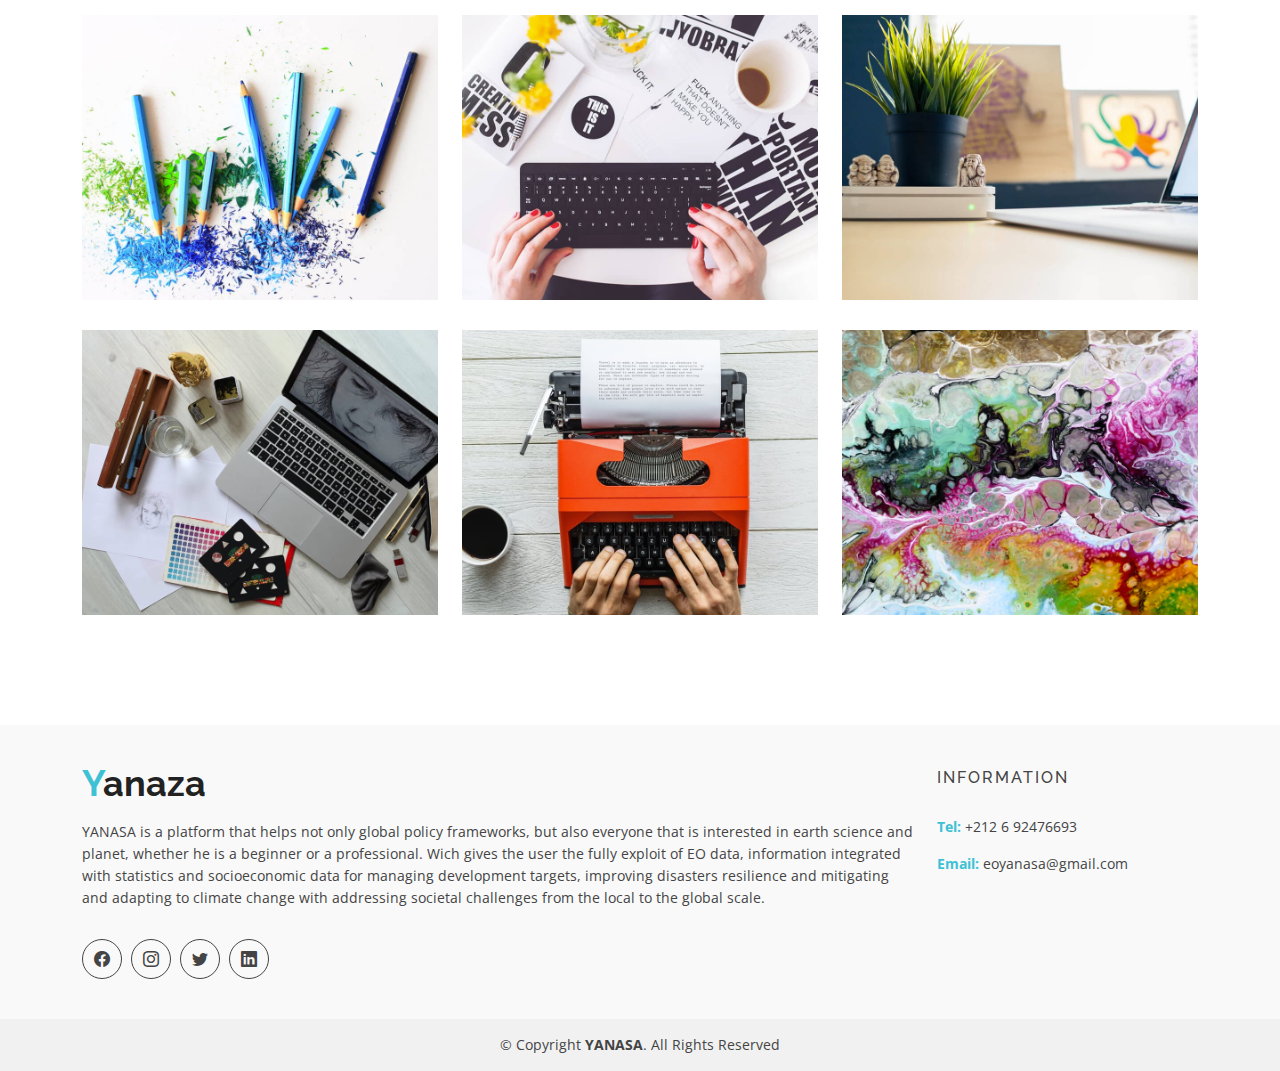
==== commit 56d7f9d9: "fixe repo problem" ====
--- a/about.html
+++ b/about.html
@@ -34,6 +34,7 @@
 <body>
 
   <!-- ======= Header ======= -->
+  <!-- ======= Header ======= -->
   <header id="header" class="fixed-top d-flex align-items-center">
     <div class="container d-flex justify-content-between">
 
@@ -45,10 +46,11 @@
 
       <nav id="navbar" class="navbar">
         <ul>
-          <li><a class="nav-link scrollto " href="./index.html">Home</a></li>
+          <li><a class="nav-link scrollto active" href="#hero">Home</a></li>
           <li><a class="nav-link scrollto" href="#services">Services</a></li>
+          <li><a class="nav-link scrollto" href="./Learn.html">Learn</a></li>
           <li><a class="nav-link scrollto" href="./contactus.html">Contact</a></li>
-          <li class="dropdown "><a href="./about.html"><span>About</span> <i class="bi bi-chevron-down"></i></a>
+          <li class="dropdown"><a href="./about.html"><span>About</span> <i class="bi bi-chevron-down"></i></a>
             <ul>
               <li><a class="nav-link scrollto" href="./about.html#services">About Nazana</a></li>
               <li><a class="nav-link scrollto" href="./about.html#services">Services</a></li>
@@ -56,7 +58,7 @@
               <li><a class="nav-link scrollto" href="./about.html#documentation">Documentation</a></li>
             </ul>
           </li>
-          <a href="./vs.html"><button class="btn scrollto "  style="background-color: #3ec1d5;">Visualize</button> </a>
+          <a href="./vs.html"><button class="btn scrollto " style="background-color: #3ec1d5;">Visualize</button> </a>
         </ul>
         <i class="bi bi-list mobile-nav-toggle"></i>
       </nav><!-- .navbar -->
